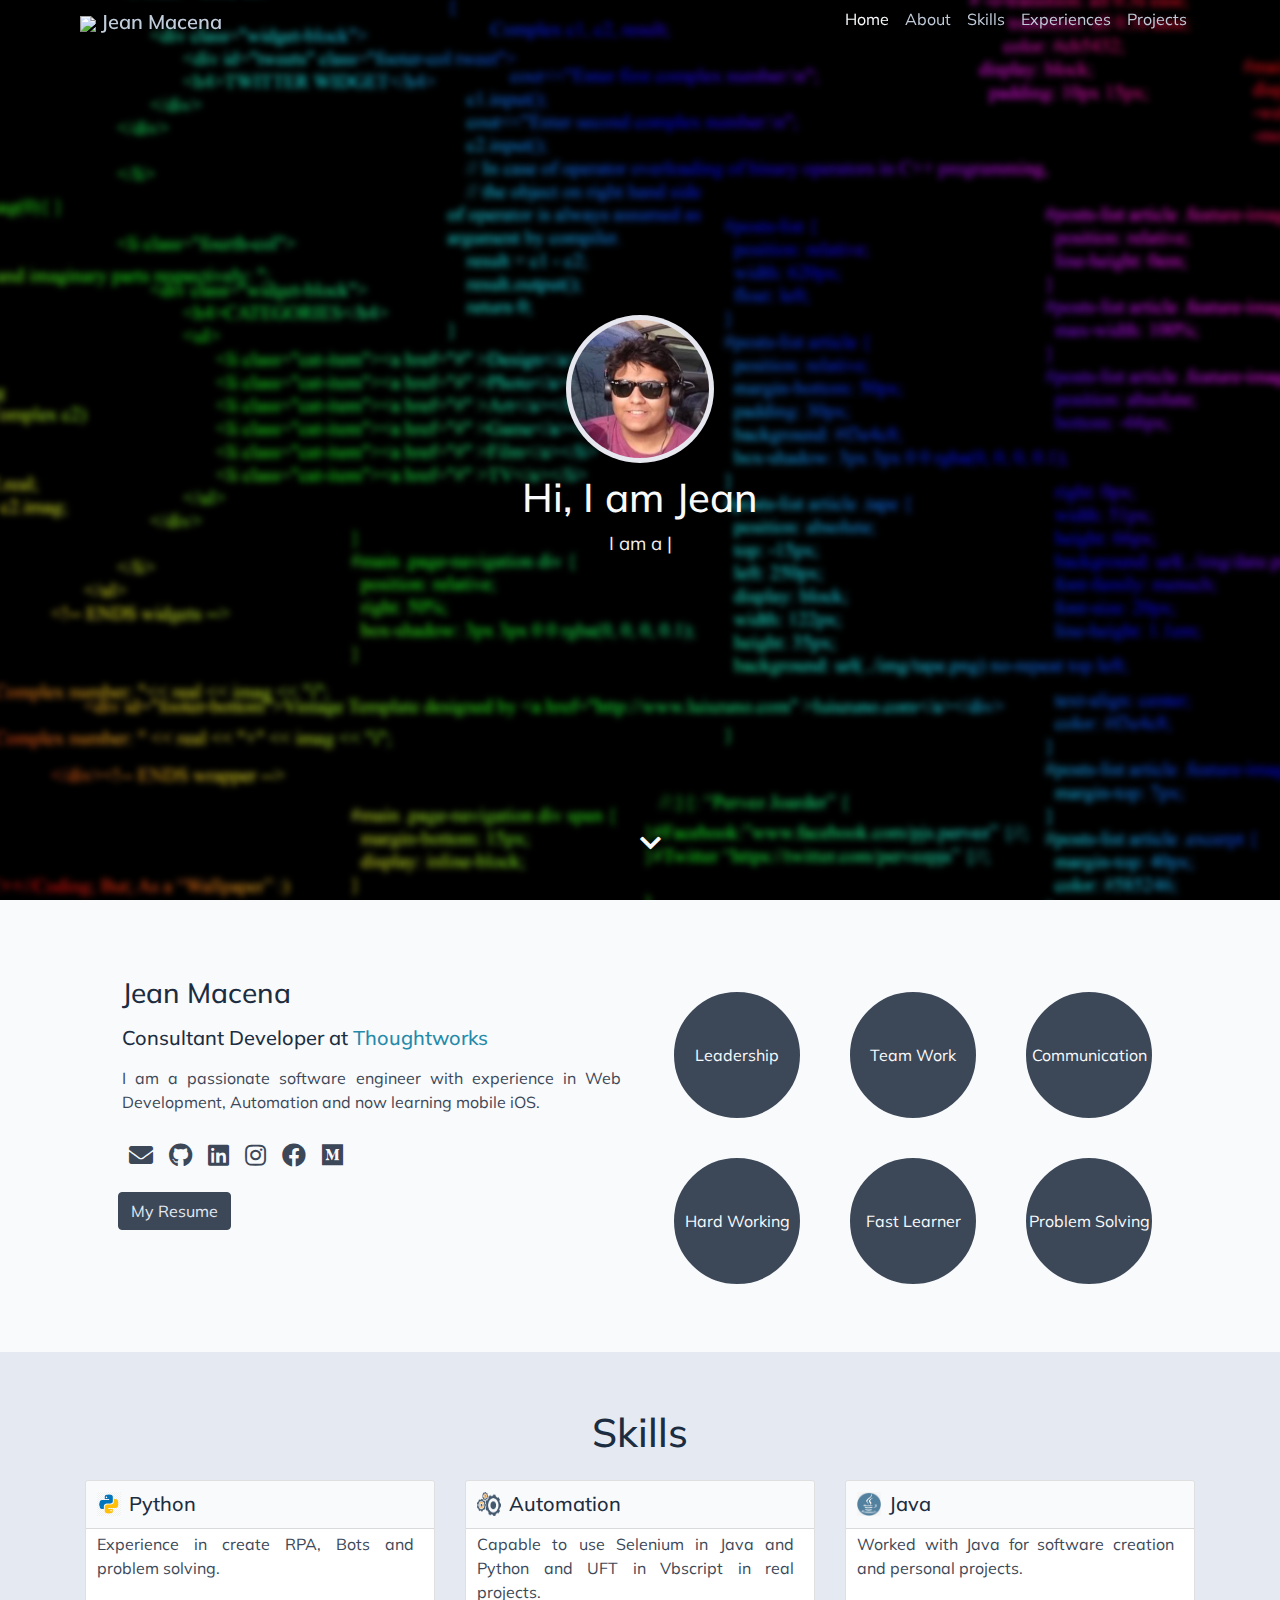
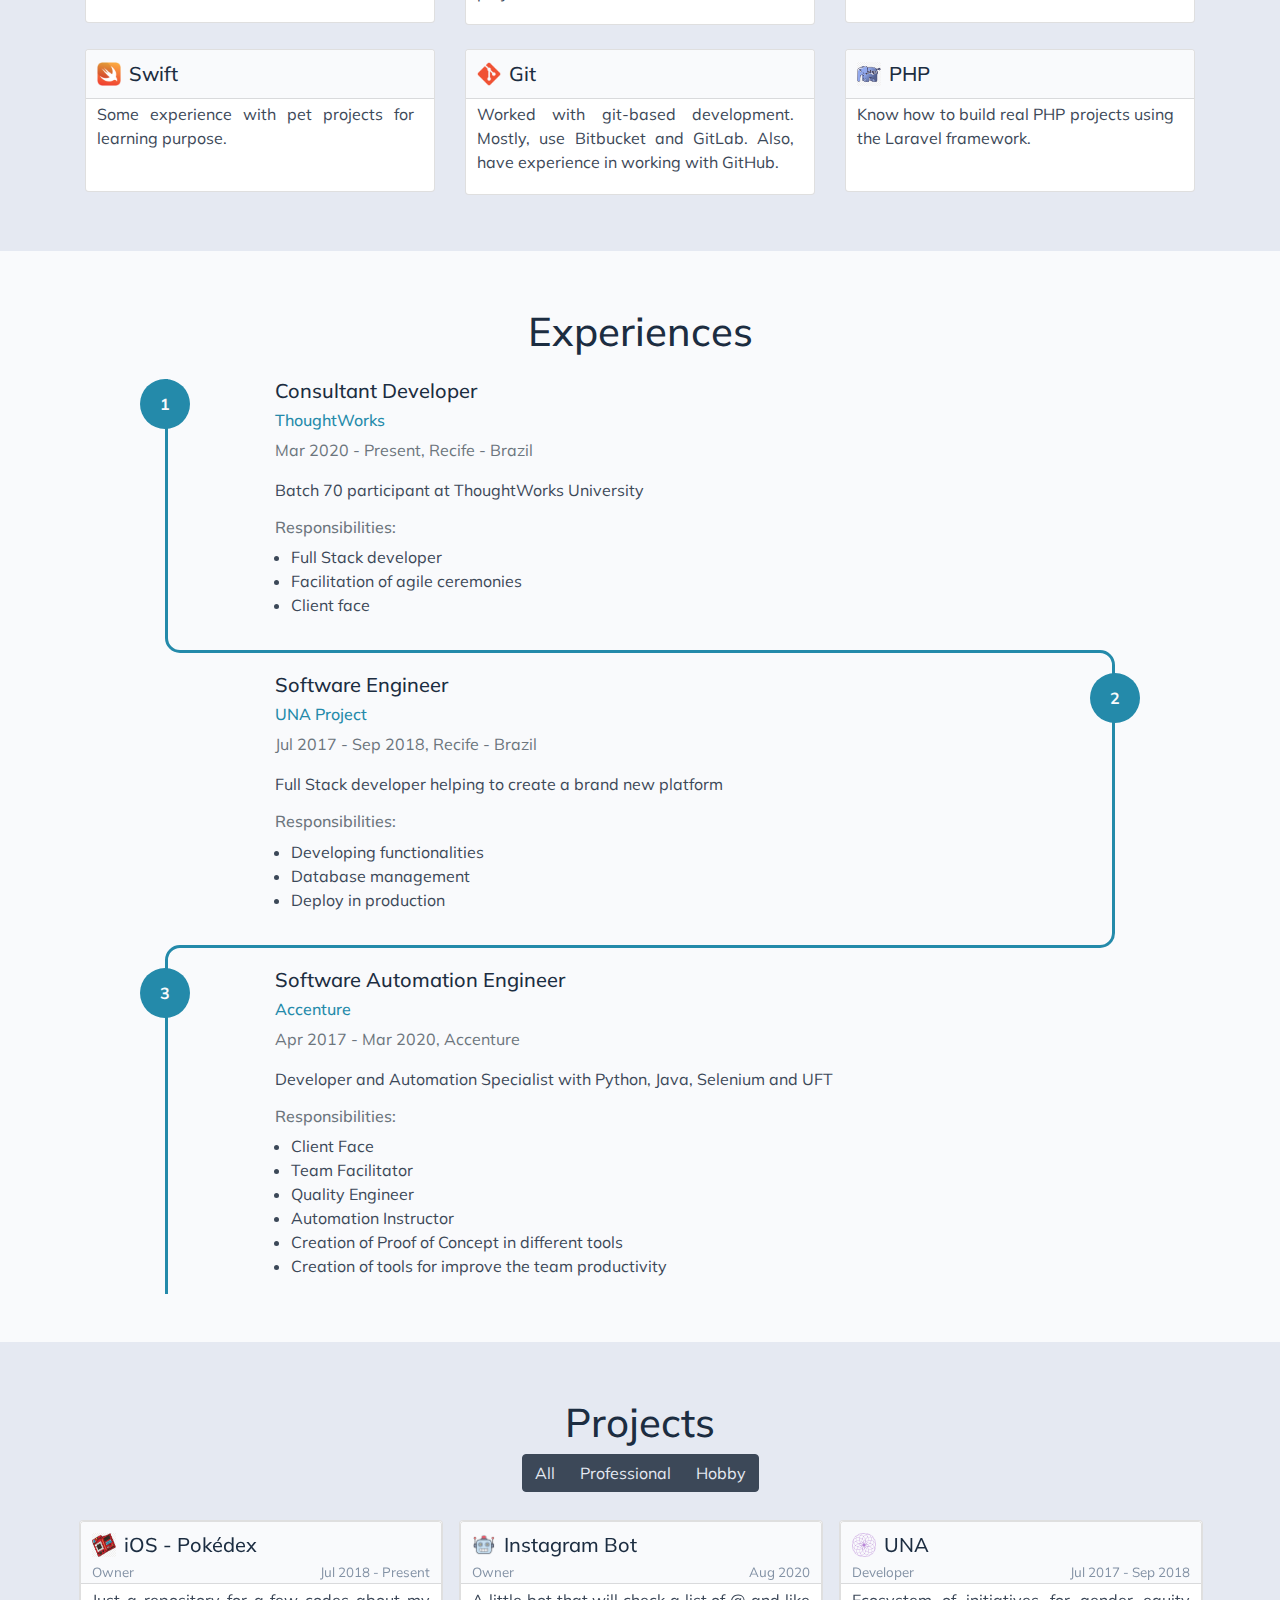
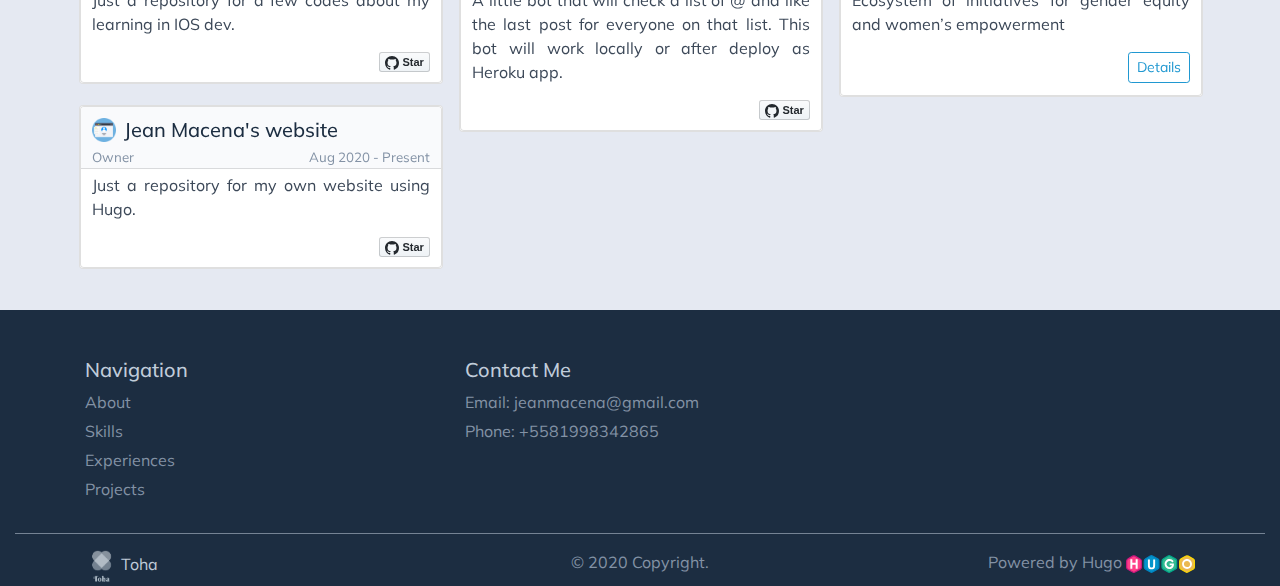
==== index.html @ c4b7393e "rebuilding site Tue Aug 18 08:28:12 -03 2020" ====
<!DOCTYPE html>
<html lang="en">
  <head>
	<meta name="generator" content="Hugo 0.74.3" />
    <title>Jean Macena</title>
    <meta name="description" content="Portfolio and personal blog of Jean Macena." />
    <meta charset="UTF-8" />
<meta name="viewport" content="width=device-width, initial-scale=1.0" />
<meta http-equiv="X-UA-Compatible" content="ie=edge" />


<link rel="stylesheet" href="/assets/css/bootstrap.min.css" />
<link rel="stylesheet" href="/assets/css/main.css" />
<link rel="stylesheet" href="/assets/css/style.css" />
<link rel="stylesheet" href="/assets/css/navigators/navbar.css" />


<link href="https://fonts.googleapis.com/css2?family=Muli:wght@300;400;500;600" rel="stylesheet">
<link rel="stylesheet" href="https://cdnjs.cloudflare.com/ajax/libs/font-awesome/5.11.2/css/all.min.css" />


<link rel="icon" type="image/png" href="/assets/images/favicon.png" />


<link rel="stylesheet" href="/assets/css/style.css" />

    <link rel="stylesheet" href="/assets/css/sections/home.css" />
    <link rel="stylesheet" href="/assets/css/sections/about.css" />
    <link rel="stylesheet" href="/assets/css/sections/skills.css" />
    <link rel="stylesheet" href="/assets/css/sections/experiences.css" />
    <link rel="stylesheet" href="/assets/css/sections/projects.css" />
    <link rel="stylesheet" href="/assets/css/sections/recent-posts.css" />
    <link rel="stylesheet" href="/assets/css/sections/achievements.css" />

    
    
  </head>
  <body data-spy="scroll" data-target="#top-navbar" data-offset="100">

    <nav class="navbar navbar-expand-xl top-navbar initial-navbar" id="top-navbar">
  <div class="container">
    
    
    
      
    
    
      
    
    <a class="navbar-brand" href="https://jeanmacena.github.io/">
      <img src="/assets/images/new-logo.png" id="logo">Jean Macena</a>
    <button
      class="navbar-toggler navbar-dark"
      id="navbar-toggler"
      type="button"
      data-toggle="collapse"
      data-target="#top-nav-items"
    >
      <span class="navbar-toggler-icon"></span>
    </button>

    <div class="collapse navbar-collapse" id="top-nav-items">
      <ul class="navbar-nav ml-auto">
        <li class="nav-item">
          <a class="nav-link" href="#home">Home</a>
        </li>
            
              <li class="nav-item">
                <a class="nav-link" href="#about">About</a>
              </li>
            
            
              <li class="nav-item">
                <a class="nav-link" href="#skills">Skills</a>
              </li>
            
            
              <li class="nav-item">
                <a class="nav-link" href="#experiences">Experiences</a>
              </li>
            
            
              <li class="nav-item">
                <a class="nav-link" href="#projects">Projects</a>
              </li>
            
            
            
        
        
        
        
        
      </ul>
    </div>
  </div>
  
  <img src="/assets/images/new-logo.png" class="d-none" id="main-logo">
  <img src="/assets/images/new-logo.png" class="d-none" id="inverted-logo">
</nav>
<div class="container-fluid home" id="home">
  <div
    class="background container-fluid"
    style="background-image: url('images/b.jpg');"
  ></div>
  <div class="container content text-center">
    <img src="images/avatar.jpg"
      class="rounded-circle mx-auto d-block img-fluid"
    />
    <h1 class="greeting">Hi, I am
      
        Jean
      
    </h1>
    <div class="typing-carousel">
      <span id="ityped" class="ityped"></span>
      <span class="ityped-cursor"></span>
    </div>
    <ul id="typing-carousel-data">
      
      <li>I am a Software Engineer</li>
      
      <li>I can learn any tech stack</li>
      
      <li>I am an Automation Specialist</li>
      
      <li>I love to work with a challenger project</li>
      
      <li>I have accent :)</li>
      
    </ul>
    
      
        <a href="#about"><i class="arrow bounce fa fa-chevron-down"></i></a>
      
    
  </div>
</div>

    
      
      
        
          <div class="container-fluid section-holder d-flex bg-white">
            <div class="container anchor p-lg-5 about-section" id="about">
  <div class="row pt-sm-2 pt-md-4 align-self-center">
    
    <div class="col-sm-6">
    <h3 class="p-1">Jean Macena</h3>
      
      <h5 class="p-1">
        Consultant Developer
        
          at <a href="https://www.thoughtworks.com/">Thoughtworks</a>
        
      </h5>
      
      <p class="p-1 text-justify">
        I am a passionate software engineer with experience in Web Development, Automation and now learning mobile iOS.
      </p>
      <div class="text-container ml-auto">
        <ul class="social-link d-flex">
          
          <li>
            
              <a href="mailto:jeanmacena@gmail.com" target="/"><i class="fas fa-envelope"></i></a>
            
          </li>
          
          <li>
            
              <a href="https://github.com/jeanmacena" target="/"><i class="fab fa-github"></i></a>
            
          </li>
          
          <li>
            
              <a href="https://www.linkedin.com/in/jeanmacena/" target="/"><i class="fab fa-linkedin"></i></a>
            
          </li>
          
          <li>
            
              <a href="https://www.instagram.com/macena.jean/" target="/"><i class="fab fa-instagram"></i></a>
            
          </li>
          
          <li>
            
              <a href="https://www.facebook.com/jeanmacena/" target="/"><i class="fab fa-facebook"></i></a>
            
          </li>
          
          <li>
            
              <a href="https://medium.com/@jeanmacena" target="/"><i class="fab fa-medium"></i></a>
            
          </li>
          
        </ul>
      </div>
      
      <a href="files/resume.pdf" target="#"
        ><button class="btn btn-dark">My Resume</button></a
      >
      
    </div>
    
    <div class="col-sm-6 pt-5 pl-md-4 pl-sm-3 pt-sm-0">
      <div class="row">
        
          <div class="col-6 col-lg-4 p-2">
  
  
  <div class="circular-progress blue">
    <span class="circular-progress-left">
      <span
        class="circular-progress-bar circular-progress-percentage-80"
        
      ></span>
    </span>
    <span class="circular-progress-right">
      <span
      class="circular-progress-bar"
      
      ></span>
    </span>
    <div class="circular-progress-value">Leadership</div>
  </div>
</div>

        
          <div class="col-6 col-lg-4 p-2">
  
  
  <div class="circular-progress yellow">
    <span class="circular-progress-left">
      <span
        class="circular-progress-bar circular-progress-percentage-100"
        
      ></span>
    </span>
    <span class="circular-progress-right">
      <span
      class="circular-progress-bar"
      
      ></span>
    </span>
    <div class="circular-progress-value">Team Work</div>
  </div>
</div>

        
          <div class="col-6 col-lg-4 p-2">
  
  
  <div class="circular-progress pink">
    <span class="circular-progress-left">
      <span
        class="circular-progress-bar circular-progress-percentage-85"
        
      ></span>
    </span>
    <span class="circular-progress-right">
      <span
      class="circular-progress-bar"
      
      ></span>
    </span>
    <div class="circular-progress-value">Communication</div>
  </div>
</div>

        
          <div class="col-6 col-lg-4 p-2">
  
  
  <div class="circular-progress green">
    <span class="circular-progress-left">
      <span
        class="circular-progress-bar circular-progress-percentage-100"
        
      ></span>
    </span>
    <span class="circular-progress-right">
      <span
      class="circular-progress-bar"
      
      ></span>
    </span>
    <div class="circular-progress-value">Hard Working</div>
  </div>
</div>

        
          <div class="col-6 col-lg-4 p-2">
  
  
  <div class="circular-progress sky">
    <span class="circular-progress-left">
      <span
        class="circular-progress-bar circular-progress-percentage-85"
        
      ></span>
    </span>
    <span class="circular-progress-right">
      <span
      class="circular-progress-bar"
      
      ></span>
    </span>
    <div class="circular-progress-value">Fast Learner</div>
  </div>
</div>

        
          <div class="col-6 col-lg-4 p-2">
  
  
  <div class="circular-progress orange">
    <span class="circular-progress-left">
      <span
        class="circular-progress-bar circular-progress-percentage-80"
        
      ></span>
    </span>
    <span class="circular-progress-right">
      <span
      class="circular-progress-bar"
      
      ></span>
    </span>
    <div class="circular-progress-value">Problem Solving</div>
  </div>
</div>

        
      </div>
    </div>
  </div>
</div>

          </div>
          
          
            
          
        
      
        
          <div class="container-fluid section-holder d-flex bg-dimmed">
            <div class="container-fluid anchor pb-5 skills-section" id="skills">
  
    <h1 class="text-center">Skills</h1>
  
  <div class="container d-flex-block">
    <div class="row" id="primary-skills">
      
        <div class="col-xs-12 col-sm-6 col-lg-4 pt-2">
  <a class="skill-card-link" href="#skills">
    <div class="card">
      <div class="card-head d-flex">
        
        <img class="card-img-xs" src="images/skills/python.png" alt="Python" />
        
        <h5 class="card-title">Python</h5>
      </div>
      <div class="card-body">
        <p class="card-text">Experience in create RPA, Bots and problem solving.</p>
      </div>
    </div>
  </a>
</div>

      
        <div class="col-xs-12 col-sm-6 col-lg-4 pt-2">
  <a class="skill-card-link" href="#skills">
    <div class="card">
      <div class="card-head d-flex">
        
        <img class="card-img-xs" src="images/skills/automation.png" alt="Automation" />
        
        <h5 class="card-title">Automation</h5>
      </div>
      <div class="card-body">
        <p class="card-text">Capable to use Selenium in Java and Python and UFT in Vbscript in real projects.</p>
      </div>
    </div>
  </a>
</div>

      
        <div class="col-xs-12 col-sm-6 col-lg-4 pt-2">
  <a class="skill-card-link" href="#skills">
    <div class="card">
      <div class="card-head d-flex">
        
        <img class="card-img-xs" src="images/skills/java.png" alt="Java" />
        
        <h5 class="card-title">Java</h5>
      </div>
      <div class="card-body">
        <p class="card-text">Worked with Java for software creation and personal projects.</p>
      </div>
    </div>
  </a>
</div>

      
        <div class="col-xs-12 col-sm-6 col-lg-4 pt-2">
  <a class="skill-card-link" href="#skills">
    <div class="card">
      <div class="card-head d-flex">
        
        <img class="card-img-xs" src="images/skills/swift.png" alt="Swift" />
        
        <h5 class="card-title">Swift</h5>
      </div>
      <div class="card-body">
        <p class="card-text">Some experience with pet projects for learning purpose.</p>
      </div>
    </div>
  </a>
</div>

      
        <div class="col-xs-12 col-sm-6 col-lg-4 pt-2">
  <a class="skill-card-link" href="#skills">
    <div class="card">
      <div class="card-head d-flex">
        
        <img class="card-img-xs" src="images/skills/git.png" alt="Git" />
        
        <h5 class="card-title">Git</h5>
      </div>
      <div class="card-body">
        <p class="card-text">Worked with git-based development. Mostly, use Bitbucket and GitLab. Also, have experience in working with GitHub.</p>
      </div>
    </div>
  </a>
</div>

      
        <div class="col-xs-12 col-sm-6 col-lg-4 pt-2">
  <a class="skill-card-link" href="#skills">
    <div class="card">
      <div class="card-head d-flex">
        
        <img class="card-img-xs" src="images/skills/php.png" alt="PHP" />
        
        <h5 class="card-title">PHP</h5>
      </div>
      <div class="card-body">
        <p class="card-text">Know how to build real PHP projects using the Laravel framework.</p>
      </div>
    </div>
  </a>
</div>

      
    </div>
  </div>
</div>

          </div>
          
          
            
          
        
      
        
          <div class="container-fluid section-holder d-flex bg-white">
            <div class="container-fluid anchor pb-5 experiences-section" id="experiences">
  
    <h1 class="text-center">Experiences</h1>
  

  <div class="container timeline text-justify">
   
   
     
       <div class="row align-items-center  d-flex">
         <div class="col-1 col-lg-2 text-center vertical-line d-inline-flex justify-content-center">
  <div class="circle font-weight-bold">1</div>
</div>

         
  <div class="col-10 col-lg-8">
    <div class="experience-entry-heading">
        
        
        <h5>Consultant Developer</h5>
        <h6><a href=https://thoughtworks.com/>ThoughtWorks</a></h6>
        
        <p class="text-muted">Mar 2020 - Present,
            Recife - Brazil
        </p>
    </div>
    
    <p>Batch 70 participant at ThoughtWorks University</p>
    
    <h6 class="text-muted">Responsibilities:</h6>
    <ul class="justify-content-around">
    
        <li>Full Stack developer</li>
    
        <li>Facilitation of agile ceremonies</li>
    
        <li>Client face</li>
    
    </ul>
</div>



       </div>
     
     
       <div class="row horizontal-line">
  <div class="col-1 col-lg-2 timeline-side-div">
    <div class="corner"></div>
  </div>
  <div class="col-10 col-lg-8">
    <hr />
  </div>
  <div class="col-1 col-lg-2 timeline-side-div">
    <div class="corner"></div>
  </div>
</div>

     
   
     
       <div class="row align-items-center justify-content-end d-flex">
         
  <div class="col-10 col-lg-8">
    <div class="experience-entry-heading">
        
        
        <h5>Software Engineer</h5>
        <h6><a href=https://www.u1na.org/>UNA Project</a></h6>
        
        <p class="text-muted">Jul 2017 - Sep 2018,
            Recife - Brazil
        </p>
    </div>
    
    <p>Full Stack developer helping to create a brand new platform</p>
    
    <h6 class="text-muted">Responsibilities:</h6>
    <ul class="justify-content-around">
    
        <li>Developing functionalities</li>
    
        <li>Database management</li>
    
        <li>Deploy in production</li>
    
    </ul>
</div>



         <div class="col-1 col-lg-2 text-center vertical-line d-inline-flex justify-content-center">
  <div class="circle font-weight-bold">2</div>
</div>

       </div>
     
     
       <div class="row horizontal-line">
  <div class="col-1 col-lg-2 timeline-side-div">
    <div class="corner"></div>
  </div>
  <div class="col-10 col-lg-8">
    <hr />
  </div>
  <div class="col-1 col-lg-2 timeline-side-div">
    <div class="corner"></div>
  </div>
</div>

     
   
     
       <div class="row align-items-center  d-flex">
         <div class="col-1 col-lg-2 text-center vertical-line d-inline-flex justify-content-center">
  <div class="circle font-weight-bold">3</div>
</div>

         
  <div class="col-10 col-lg-8">
    <div class="experience-entry-heading">
        
        
        <h5>Software Automation Engineer</h5>
        <h6><a href=https://www.accenture.com>Accenture</a></h6>
        
        <p class="text-muted">Apr 2017 - Mar 2020,
            Accenture
        </p>
    </div>
    
    <p>Developer and Automation Specialist with Python, Java, Selenium and UFT</p>
    
    <h6 class="text-muted">Responsibilities:</h6>
    <ul class="justify-content-around">
    
        <li>Client Face</li>
    
        <li>Team Facilitator</li>
    
        <li>Quality Engineer</li>
    
        <li>Automation Instructor</li>
    
        <li>Creation of Proof of Concept in different tools</li>
    
        <li>Creation of tools for improve the team productivity</li>
    
    </ul>
</div>



       </div>
     
     
   
  </div>
</div>

          </div>
          
          
            
          
        
      
        
          <div class="container-fluid section-holder d-flex bg-dimmed">
            <div class="container-fluid anchor pb-5 projects-section" id="projects">
  
    <h1 class="text-center">Projects</h1>
  
  <div class="container ml-auto text-center">
    <div class="btn-group flex-wrap" role="group" id="project-filter-buttons">
      
      <button type="button" class="btn btn-dark" data-filter="all">
        All
      </button>
      
      <button type="button" class="btn btn-dark" data-filter="professional">
        Professional
      </button>
      
      <button type="button" class="btn btn-dark" data-filter="hobby">
        Hobby
      </button>
      
    </div>
  </div>
  <div class="container filtr-projects">
    <div class="row" id="project-card-holder">
      
        <div
  class="col-sm-12 col-md-6 col-lg-4 p-2 filtr-item"
  data-category='all, hobby,ios,mobile'
>
  <div class="card mt-1">
    <div class="card">
      <a class="card-header" href="https://github.com/jeanmacena/studiesois">
        <div>
          <div class="d-flex">
            
            <img class="card-img-xs" src="images/projects/pokedex.png" alt="iOS - Pokédex" />
            
            <h5 class="card-title mb-0">iOS - Pokédex</h5>
          </div>
          <div class="sub-title">
            <span>Owner</span>
            <span>Jul 2018 - Present</span>
          </div>
        </div>
      </a>
      <div class="card-body text-justify pt-1 pb-1">
        <p>Just a repository for a few codes about my learning in IOS dev.</p>
        <span class="float-right">
          
          <a
            class="github-button-inactive"
            href="https://github.com/jeanmacena/studiesois"
            data-icon="octicon-standard"
            data-show-count="true"
            aria-label="Star iOS - Pokédex"
            >Star</a
          >
          
        </span>
      </div>
    </div>
  </div>
</div>

      
        <div
  class="col-sm-12 col-md-6 col-lg-4 p-2 filtr-item"
  data-category='all, hobby,python,bot'
>
  <div class="card mt-1">
    <div class="card">
      <a class="card-header" href="https://github.com/jeanmacena/instagram-bot">
        <div>
          <div class="d-flex">
            
            <img class="card-img-xs" src="images/projects/bot.png" alt="Instagram Bot" />
            
            <h5 class="card-title mb-0">Instagram Bot</h5>
          </div>
          <div class="sub-title">
            <span>Owner</span>
            <span>Aug 2020</span>
          </div>
        </div>
      </a>
      <div class="card-body text-justify pt-1 pb-1">
        <p>A little bot that will check a list of @ and like the last post for everyone on that list. This bot will work locally or after deploy as Heroku app.</p>
        <span class="float-right">
          
          <a
            class="github-button-inactive"
            href="https://github.com/jeanmacena/instagram-bot"
            data-icon="octicon-standard"
            data-show-count="true"
            aria-label="Star Instagram Bot"
            >Star</a
          >
          
        </span>
      </div>
    </div>
  </div>
</div>

      
        <div
  class="col-sm-12 col-md-6 col-lg-4 p-2 filtr-item"
  data-category='all, professional,php,web'
>
  <div class="card mt-1">
    <div class="card">
      <a class="card-header" href="https://www.u1na.org/">
        <div>
          <div class="d-flex">
            
            <img class="card-img-xs" src="images/projects/una.png" alt="UNA" />
            
            <h5 class="card-title mb-0">UNA</h5>
          </div>
          <div class="sub-title">
            <span>Developer</span>
            <span>Jul 2017 - Sep 2018</span>
          </div>
        </div>
      </a>
      <div class="card-body text-justify pt-1 pb-1">
        <p>Ecosystem of initiatives for gender equity and women&rsquo;s empowerment</p>
        <span class="float-right">
          
          <a
            class="btn btn-outline-info btn-sm mb-2"
            href="https://www.u1na.org/"
            target="#"
            >Details</a
          >
          
        </span>
      </div>
    </div>
  </div>
</div>

      
        <div
  class="col-sm-12 col-md-6 col-lg-4 p-2 filtr-item"
  data-category='all, hobby,hugo,website'
>
  <div class="card mt-1">
    <div class="card">
      <a class="card-header" href="https://github.com/jeanmacena/personalsite">
        <div>
          <div class="d-flex">
            
            <img class="card-img-xs" src="images/projects/profile.png" alt="Jean Macena&#39;s website" />
            
            <h5 class="card-title mb-0">Jean Macena&#39;s website</h5>
          </div>
          <div class="sub-title">
            <span>Owner</span>
            <span>Aug 2020 - Present</span>
          </div>
        </div>
      </a>
      <div class="card-body text-justify pt-1 pb-1">
        <p>Just a repository for my own website using Hugo.</p>
        <span class="float-right">
          
          <a
            class="github-button-inactive"
            href="https://github.com/jeanmacena/personalsite"
            data-icon="octicon-standard"
            data-show-count="true"
            aria-label="Star Jean Macena&#39;s website"
            >Star</a
          >
          
        </span>
      </div>
    </div>
  </div>
</div>

      
    </div>
  </div>
</div>

          </div>
          
          
            
          
        
      
        
      
        
      
    

    <footer class="container-fluid text-center align-content-center footer pb-2">
  <div class="container pt-5">
    <div class="row text-left">
      <div class="col-md-4 col-sm-12">
        <h5>Navigation</h5>
        
        <ul>
            
            <li class="nav-item">
              <a class="smooth-scroll" href="/#about">About</a>
            </li>
            
            
            <li class="nav-item">
              <a class="smooth-scroll" href="/#skills">Skills</a>
            </li>
            
            
            <li class="nav-item">
              <a class="smooth-scroll" href="/#experiences">Experiences</a>
            </li>
            
            
            <li class="nav-item">
              <a class="smooth-scroll" href="/#projects">Projects</a>
            </li>
            
            
            
        </ul>
        

      </div>
      <div class="col-md-4 col-sm-12">
        <h5>Contact Me</h5>
        <ul>
          
          <li><span>Email: </span> <span>jeanmacena@gmail.com</span></li>
          
          <li><span>Phone: </span> <span>&#43;5581998342865</span></li>
          
        </ul>
      </div>
      
    </div>
  </div>
  <hr />
  <div class="container">
    <div class="row text-left">
      <div class="col-md-4">
        <a id="theme" href="https://github.com/hossainemruz/toha" target="#">
          <img src="/assets/images/inverted-logo.png">
          Toha
        </a>
      </div>
      <div class="col-md-4 text-center">© 2020 Copyright.</div>
      <div class="col-md-4 text-right">
        <a id="hugo" href="https://gohugo.io/">Powered by Hugo
        <img
          src="/assets/images/hugo-logo-wide.svg"
          alt="Hugo Logo"
          height="18"
        />
        </a>
      </div>
    </div>
  </div>
</footer>

    <script src="/assets/js/jquery-3.4.1.min.js"></script>
<script src="/assets/js/bootstrap.min.js"></script>

<script src="/assets/js/navbar.js"></script>
<script src="/assets/js/main.js"></script>


    
    <script src="/assets/js/itype.min.js"></script>
    <script src="/assets/js/github-button.js"></script>
    <script src="/assets/js/home.js"></script>
    <script src="/assets/js/jquery.filterizr.min.js"></script>
  </body>
</html>
---- assets/css/main.css ----
/* ========= Colors ============
Heading:     #1C2D41
Paragraph:   #3C4858
Iconography: #8392A5
Secondary:   #C0CCDA
Dirty Snow:  #E5E9F2
Snow:        #F9FAFC

Magenta: #7551E9
Orange:  #FF7D51
Pink:    #ED63D2
Green:   #2DCA73
Yellow:  #FFC212
*/

body {
  background-color: #f9fafc;
  font-family: "Muli";
}

h1,
h2,
h3,
h4,
h5 {
  color: #1c2d41;
}

strong {
  color: #1c2d41 !important;
}

p {
  color: #3c4858;
}

a {
  color: #248aaa;
}

a:hover {
  color: #207089;
}

.nav-button {
  background-color: transparent;
  border: 1px solid transparent;
  border-radius: 0.25rem;
  color: #8392a5;
}

.btn-dark {
  background-color: #3c4858;
  border-color: #3c4858;
  color: #e5e9f2;
  transition: all 0.3s ease-out;
  -webkit-transition: all 0.3s ease-out;
}

.btn-dark:hover,
.btn-dark:focus {
  background-color: #248aaa;
  border-color: #248aaa;
  transition: all 0.3s ease-out;
  -webkit-transition: all 0.3s ease-out;
}

.btn-outline-info {
  color: #2098d1 !important;
  border-color: #2098d1 !important;
}

.btn-outline-info:hover {
  background-color: #2098d1 !important;
  color: #e5e9f2 !important;
}

.btn-info {
  background-color: #248aaa !important;
  color: #e5e9f2 !important;
}

.btn-info:hover {
  background-color: #2098d1 !important;
  color: #e5e9f2 !important;
}

.bg-white {
  background-color: #f9fafc !important;
}

.bg-dimmed {
  background-color: #e5e9f2;
}

.anchor {
  padding-top: 3.5rem;
}

img.center {
  display: block;
  margin-left: auto;
  margin-right: auto;
}

img.left {
  display: block;
  margin-right: auto;
}

img.right {
  display: block;
  margin-left: auto;
}

.card {
  box-shadow: none;
  transition: all 0.3s ease-out;
  -webkit-transition: all 0.3s ease-out;
  overflow: hidden;
}

.card-img-sm {
  width: 32px;
  height: 32px;
}

.card-img-xs {
  width: 24px;
  height: 24px;
}

.card:hover,
.card:focus {
  box-shadow: 0px 8px 56px rgba(15, 80, 100, 0.16);
  border: 1px solid #fff;
  transition: all 0.3s ease-out;
  -webkit-transition: all 0.3s ease-out;
}

.card .card-head {
  height: 172px;
  object-fit: cover;
  overflow: hidden;
}

.card-img-top {
  transition: all 0.3s ease-out !important;
  -webkit-transition: all 0.3s ease-out !important;
}

.card:hover .card-head .card-img-top,
.card:focus .card-head .card-img-top {
  transition: all 0.3s ease-out;
  -webkit-transition: all 0.3s ease-out;
  transform: scale(1.2);
  -webkit-transform: scale(1.2);
}

.card-body {
  text-align: justify;
}

.sub-title {
  color: #c0ccda;
  font-size: 10pt;
}

/* --- FOOTER START --- */

.footer {
  color: #8392a5 !important;
  background-color: #1c2d41;
  position: relative;
  z-index: 9999;
}

.footer h5 {
  color: #c0ccda;
}
.footer a {
  color: #8392a5;
  transition: all 0.3s ease-out;
  -webkit-transition: all 0.3s ease-out;
}

.footer a:hover {
  margin-left: 5px;
  transition: all 0.3s ease-out;
  -webkit-transition: all 0.3s ease-out;
}

.footer ul {
  list-style: none;
  padding-left: 0;
}

.footer li {
  margin-top: 5px;
}

.footer hr {
  background-color: #8392a5;
}

.footer p:first-child {
  color: #c0ccda;
}

.footer input {
  background-color: #c0ccda;
}

.footer input:focus {
  background-color: #e5e9f2;
}

.footer #theme {
  color: #c0ccda;
}

.footer #theme img {
  width: 32px;
}

.footer #hugo:hover {
  margin-right: 5px;
  transition: all 0.3s ease-out;
  -webkit-transition: all 0.3s ease-out;
}

/* --- FOOTER END ---- */

/* ============= Device specific fixes ======= */

/* Large screens such as TV */
@media only screen and (min-width: 1824px) {
}

/* Extra large devices (large desktops, 1200px and up) */

@media (max-width: 1400px) {
}

@media (max-width: 1200px) {
}

/* IPad Pro */
@media (max-width: 1024px) {
}

/*  Large devices (desktops, 992px and up) */

@media (max-width: 992px) {
}

/* Medium devices (tablets, 768px and up) */

@media only screen and (max-width: 768px) {
}

/* Small devices (landscape phones, 576px and up) */

@media only screen and (max-width: 576px) {
  .skills-section .container,
  .projects-section .container {
    padding-left: 0.3rem;
    padding-right: 0.3rem;
  }

  .section-holder {
    padding-left: 5px;
    padding-right: 5px;
  }

  .skills-section,
  .projects-section,
  .recent-posts-section,
  .achievements-section {
    padding-left: 0;
    padding-right: 0;
  }
}

/* iPhoneX, iPhone 6,7,8 */
@media only screen and (max-width: 375px) {
}

/* Galaxy S5, Moto G4 */
@media only screen and (max-width: 360px) {
}

/* iPhone 5 or before */
@media only screen and (max-width: 320px) {
}
---- assets/css/style.css ----
/* This is empty CSS file intended to be overwritten by user's custom CSS file */

/* ============= Device specific fixes ======= */

/* Large screens such as TV */
@media only screen and (min-width: 1824px) {
}

/* Extra large devices (large desktops, 1200px and up) */

@media (max-width: 1400px) {
}

@media (max-width: 1200px) {
}

/* IPad Pro */
@media (max-width: 1024px) {
}

/*  Large devices (desktops, 992px and up) */

@media (max-width: 992px) {
}

/* Medium devices (tablets, 768px and up) */

@media only screen and (max-width: 768px) {
}

/* Small devices (landscape phones, 576px and up) */

@media only screen and (max-width: 576px) {
}

/* iPhoneX, iPhone 6,7,8 */
@media only screen and (max-width: 375px) {
}

/* Galaxy S5, Moto G4 */
@media only screen and (max-width: 360px) {
}

/* iPhone 5 or before */
@media only screen and (max-width: 320px) {
}
---- assets/css/navigators/navbar.css ----
.top-navbar {
  position: fixed;
  left: 0;
  top: 0;
  width: 100%;
  z-index: 99999;
  transition: all 0.4s ease-out;
  -webkit-transition: all 0.4s ease-out;
  margin: 0;
  padding-top: 0.1rem;
  text-align: center;
}

/* --- initial state start ------ */

.initial-navbar {
  background-color: transparent;
}

.initial-navbar .navbar-brand {
  color: #c0ccda;
  font-weight: 600;
}

.initial-navbar li a {
  color: #c0ccda;
}

.initial-navbar .navbar-nav .active,
.initial-navbar li a:hover {
  color: #f9fafc;
  transition: all 0.3s ease-out;
  -webkit-transition: all 0.3s ease-out;
}

.navbar-collapse {
  margin-top: -5px;
}

.navbar-collapse.show,
.navbar-collapse.collapsing {
  background-color: #f9fafc;
  padding-left: 1rem;
}

/* --- initial state end ------ */

/* --- state after scroll start --- */

.final-navbar {
  background-color: #f9fafc;
  color: #1c2d41;
  transition: all 0.3s ease-out;
  -webkit-transition: all 0.3s ease-out;
}

.final-navbar .navbar-brand {
  color: #1c2d41;
  font-weight: 600;
}

.final-navbar li a {
  color: #1c2d41;
  font-weight: 500;
  transition: all 0.3s ease-out;
  -webkit-transition: all 0.3s ease-out;
  border-bottom: 2px solid#F9FAFC;
}

.final-navbar .navbar-nav .active,
.final-navbar li a:hover {
  color: #2098d1;
  transition: all 0.3s ease-out;
  -webkit-transition: all 0.3s ease-out;
  border-bottom: 2px solid #2098d1;
  background: rgb(2, 0, 36);
  background: linear-gradient(
    90deg,
    rgba(2, 0, 36, 1) 0%,
    rgba(34, 136, 168, 0.1) 0%
  );
}

.navbar-collapse.show li a,
.navbar-collapse.collapsing li a {
  color: #1c2d41;
  font-weight: 500;
  transition: all 0.3s ease-out;
  -webkit-transition: all 0.3s ease-out;
}

.navbar-collapse.show .navbar-nav .active,
.navbar-collapse.show .navbar-nav a:hover {
  color: #2098d1;
}

#top-navbar-divider {
  margin-top: 10px;
}

/* --- state after scroll end --- */

#top-navbar-divider {
  background: rgba(192, 204, 218, 0.8);
  height: 20px;
  width: 2px;
}

.final-navbar #top-navbar-divider {
  background: rgba(0, 0, 0, 0.6);
}

#top-navbar-divider {
  height: 20px;
  width: 2px;
}

.navbar-brand img {
  width: 42px;
  padding: 5px;
  margin-left: -10px;
}

/* ============= Device specific fixes ======= */

/* Large screens such as TV */
@media only screen and (min-width: 1824px) {
}

/* Extra large devices (large desktops, 1200px and up) */

@media (max-width: 1400px) {
}

@media (max-width: 1200px) {
}

/* IPad Pro */
@media (max-width: 1024px) {
  .top-navbar .container {
    max-width: 100%;
  }

  .initial-navbar .navbar-nav .active,
  .initial-navbar li a:hover {
    color: #2098d1;
    transition: all 0.3s ease-out;
    -webkit-transition: all 0.3s ease-out;
  }

  .final-navbar .navbar-nav .active,
  .final-navbar li a:hover {
    color: #2098d1;
    transition: none;
    -webkit-transition: none;
    border-bottom: none;
    background: transparent;
  }

  .final-navbar li a {
    border-bottom: none;
  }

  .final-navbar .navbar-collapse.show {
    box-shadow: 5px 10px 10px rgba(192, 204, 218, 0.3);
    transition: all 0.3s ease-out;
    -webkit-transition: all 0.3s ease-out;
  }

  .dropdown-divider {
    border-top: 1px solid #c0ccda;
  }
  #top-navbar-divider {
    background: rgba(0, 0, 0, 0.6);
    height: auto;
    width: auto;
    margin-right: 15px;
  }
}

/*  Large devices (desktops, 992px and up) */

@media (max-width: 992px) {
  .initial-navbar .navbar-nav .active,
  .initial-navbar li a:hover {
    color: #2098d1;
    transition: all 0.3s ease-out;
    -webkit-transition: all 0.3s ease-out;
  }

  .final-navbar .navbar-nav .active,
  .final-navbar li a:hover {
    color: #2098d1;
    transition: none;
    -webkit-transition: none;
    border-bottom: none;
    background: transparent;
  }

  .final-navbar li a {
    border-bottom: none;
  }

  .final-navbar .navbar-collapse.show {
    box-shadow: 5px 10px 10px rgba(192, 204, 218, 0.3);
    transition: all 0.3s ease-out;
    -webkit-transition: all 0.3s ease-out;
  }

  .dropdown-divider {
    border-top: 1px solid #c0ccda;
  }
  #top-navbar-divider {
    background: rgba(0, 0, 0, 0.6);
    height: auto;
    width: auto;
    margin-right: 15px;
  }
}

/* Medium devices (tablets, 768px and up) */

@media only screen and (max-width: 768px) {
  .initial-navbar .navbar-nav .active,
  .initial-navbar li a:hover {
    color: #2098d1;
    transition: all 0.3s ease-out;
    -webkit-transition: all 0.3s ease-out;
  }

  .final-navbar .navbar-nav .active,
  .final-navbar li a:hover {
    color: #2098d1;
    transition: none;
    -webkit-transition: none;
    border-bottom: none;
    background: transparent;
  }

  .final-navbar li a {
    border-bottom: none;
  }

  .final-navbar .navbar-collapse.show {
    box-shadow: 5px 10px 10px rgba(192, 204, 218, 0.3);
    transition: all 0.3s ease-out;
    -webkit-transition: all 0.3s ease-out;
  }

  .dropdown-divider {
    border-top: 1px solid #c0ccda;
  }
  #top-navbar-divider {
    background: rgba(0, 0, 0, 0.6);
    height: auto;
    width: auto;
    margin-right: 15px;
  }
}

/* Small devices (landscape phones, 576px and up) */

@media only screen and (max-width: 576px) {
}

/* iPhoneX, iPhone 6,7,8 */
@media only screen and (max-width: 375px) {
}

/* Galaxy S5, Moto G4 */
@media only screen and (max-width: 360px) {
}

/* iPhone 5 or before */
@media only screen and (max-width: 320px) {
}
---- assets/css/style.css ----
/* This is empty CSS file intended to be overwritten by user's custom CSS file */

/* ============= Device specific fixes ======= */

/* Large screens such as TV */
@media only screen and (min-width: 1824px) {
}

/* Extra large devices (large desktops, 1200px and up) */

@media (max-width: 1400px) {
}

@media (max-width: 1200px) {
}

/* IPad Pro */
@media (max-width: 1024px) {
}

/*  Large devices (desktops, 992px and up) */

@media (max-width: 992px) {
}

/* Medium devices (tablets, 768px and up) */

@media only screen and (max-width: 768px) {
}

/* Small devices (landscape phones, 576px and up) */

@media only screen and (max-width: 576px) {
}

/* iPhoneX, iPhone 6,7,8 */
@media only screen and (max-width: 375px) {
}

/* Galaxy S5, Moto G4 */
@media only screen and (max-width: 360px) {
}

/* iPhone 5 or before */
@media only screen and (max-width: 320px) {
}
---- assets/css/sections/home.css ----
.home {
  height: 100vh;
  padding: 0;
  margin: 0;
  color: #f9fafc;
  overflow: hidden;
}

.background {
  height: 100%;
  width: 100%;
  padding: 0;
  margin: 0;
  background-attachment: fixed;
  background-position: center;
  transform: scale(1.1);
  -webkit-transform: scale(1.1);
  filter: blur(3px);
  -webkit-filter: blur(3px);
  background-size: cover;
}

.content {
  position: relative;
  top: -65%;
  height: 60%;
}

.home img {
  width: 148px;
  height: 148px;
  background-color: #e7e7ef;
  padding: 5px;
  margin-bottom: 10px;
}

.home .greeting {
  color: #f9fafc;
}

.home .typing-carousel {
  font-size: 14pt;
  color: #f0f0f0;
}

#typing-carousel-data {
  display: none;
}

.arrow {
  position: absolute;
  color: #f9fafc;
  font-size: 1.5rem;
  bottom: 0;
}

.bounce {
  animation: bounce 2s infinite;
}

@keyframes bounce {
  0%,
  20%,
  50%,
  80%,
  100% {
    transform: translateY(0);
  }
  40% {
    transform: translateY(-30px);
  }
  60% {
    transform: translateY(-15px);
  }
}

/* ============= Device specific fixes ======= */

/* Large screens such as TV */
@media only screen and (min-width: 1824px) {
}

/* Extra large devices (large desktops, 1200px and up) */

@media (max-width: 1400px) {
}

@media (max-width: 1200px) {
}

/* IPad Pro */
@media (max-width: 1024px) {
}

/*  Large devices (desktops, 992px and up) */

@media (max-width: 992px) {
}

/* Medium devices (tablets, 768px and up) */

@media only screen and (max-width: 768px) {
}

/* Small devices (landscape phones, 576px and up) */

@media only screen and (max-width: 576px) {
  .content {
    position: relative;
    top: -75%;
    height: 65%;
  }

  .home img {
    width: 140px;
    max-width: 50%;
    height: auto;
  }

  .home .greeting {
    font-size: 24pt;
  }
}

/* iPhoneX, iPhone 6,7,8 */
@media only screen and (max-width: 375px) {
}

/* Galaxy S5, Moto G4 */
@media only screen and (max-width: 360px) {
}

/* iPhone 5 or before */
@media only screen and (max-width: 320px) {
}
---- assets/css/sections/about.css ----
.social-link {
  list-style: none;
  padding: 0.2rem;
}

.social-link a {
  font-size: 1.5rem;
  color: #3c4858;
  padding: 0.5rem;
}

.social-link a:hover {
  color: #248aaa;
  transition: all 0.3s ease-in;
}

.circular-progress {
  width: 150px;
  height: 150px;
  line-height: 150px;
  background: none;
  margin: 0 auto;
  box-shadow: none;
  position: relative;
}

.circular-progress:after {
  content: "";
  width: 100%;
  height: 100%;
  border-radius: 50%;
  border: 12px solid #f9fafc;
  position: absolute;
  top: 0;
  left: 0;
}

.circular-progress > span {
  width: 50%;
  height: 100%;
  overflow: hidden;
  position: absolute;
  top: 0;
  z-index: 1;
}

.circular-progress .circular-progress-left {
  left: 0;
}

.circular-progress .circular-progress-bar {
  width: 100%;
  height: 100%;
  background: none;
  border-width: 12px;
  border-style: solid;
  position: absolute;
  top: 0;
}

.circular-progress .circular-progress-left .circular-progress-bar {
  left: 100%;
  border-top-right-radius: 80px;
  border-bottom-right-radius: 80px;
  border-left: 0;
  -webkit-transform-origin: center left;
  transform-origin: center left;
}

.circular-progress .circular-progress-right {
  right: 0;
}

.circular-progress .circular-progress-right .circular-progress-bar {
  left: -100%;
  border-top-left-radius: 80px;
  border-bottom-left-radius: 80px;
  border-right: 0;
  -webkit-transform-origin: center right;
  transform-origin: center right;
  animation: circular-loading-1 1.8s linear forwards;
}

.circular-progress .circular-progress-value {
  width: 90%;
  height: 90%;
  border-radius: 50%;
  background: #3c4858;
  font-size: 1rem;
  color: #f9fafc;
  line-height: 135px;
  text-align: center;
  position: absolute;
  top: 5%;
  left: 5%;
}

.circular-progress.blue .circular-progress-bar {
  border-color: #048dff;
}

.circular-progress.yellow .circular-progress-bar {
  border-color: #eebb4d;
}

.circular-progress.pink .circular-progress-bar {
  border-color: #ed63d2;
}

.circular-progress.green .circular-progress-bar {
  border-color: #2dca73;
}

.circular-progress.sky .circular-progress-bar {
  border-color: #00c9e3;
}

.circular-progress.orange .circular-progress-bar {
  border-color: #ff7c7c;
}

.circular-progress-percentage-50 {
  animation: circular-loading-50 0s linear forwards 1.8s;
}

.circular-progress-percentage-55 {
  animation: circular-loading-55 0.18s linear forwards 1.8s;
}

.circular-progress-percentage-60 {
  animation: circular-loading-60 0.36s linear forwards 1.8s;
}

.circular-progress-percentage-65 {
  animation: circular-loading-65 0.54s linear forwards 1.8s;
}

.circular-progress-percentage-70 {
  animation: circular-loading-70 0.72s linear forwards 1.8s;
}

.circular-progress-percentage-75 {
  animation: circular-loading-75 0.9s linear forwards 1.8s;
}

.circular-progress-percentage-80 {
  animation: circular-loading-80 1.08s linear forwards 1.8s;
}

.circular-progress-percentage-85 {
  animation: circular-loading-85 1.26s linear forwards 1.8s;
}

.circular-progress-percentage-90 {
  animation: circular-loading-90 1.44s linear forwards 1.8s;
}

.circular-progress-percentage-95 {
  animation: circular-loading-95 1.62s linear forwards 1.8s;
}

.circular-progress-percentage-100 {
  animation: circular-loading-100 1.8s linear forwards 1.8s;
}

@keyframes circular-loading-50 {
  0% {
    -webkit-transform: rotate(0deg);
    transform: rotate(0deg);
  }
  100% {
    -webkit-transform: rotate(0deg);
    transform: rotate(0deg);
  }
}

@keyframes circular-loading-55 {
  0% {
    -webkit-transform: rotate(0deg);
    transform: rotate(0deg);
  }
  100% {
    -webkit-transform: rotate(18deg);
    transform: rotate(18deg);
  }
}

@keyframes circular-loading-60 {
  0% {
    -webkit-transform: rotate(0deg);
    transform: rotate(0deg);
  }
  100% {
    -webkit-transform: rotate(36deg);
    transform: rotate(36deg);
  }
}

@keyframes circular-loading-65 {
  0% {
    -webkit-transform: rotate(0deg);
    transform: rotate(0deg);
  }
  100% {
    -webkit-transform: rotate(54deg);
    transform: rotate(54deg);
  }
}

@keyframes circular-loading-70 {
  0% {
    -webkit-transform: rotate(0deg);
    transform: rotate(0deg);
  }
  100% {
    -webkit-transform: rotate(72deg);
    transform: rotate(72deg);
  }
}

@keyframes circular-loading-75 {
  0% {
    -webkit-transform: rotate(0deg);
    transform: rotate(0deg);
  }
  100% {
    -webkit-transform: rotate(90deg);
    transform: rotate(90deg);
  }
}

@keyframes circular-loading-80 {
  0% {
    -webkit-transform: rotate(0deg);
    transform: rotate(0deg);
  }
  100% {
    -webkit-transform: rotate(108deg);
    transform: rotate(108deg);
  }
}

@keyframes circular-loading-85 {
  0% {
    -webkit-transform: rotate(0deg);
    transform: rotate(0deg);
  }
  100% {
    -webkit-transform: rotate(126deg);
    transform: rotate(126deg);
  }
}

@keyframes circular-loading-90 {
  0% {
    -webkit-transform: rotate(0deg);
    transform: rotate(0deg);
  }
  100% {
    -webkit-transform: rotate(144deg);
    transform: rotate(144deg);
  }
}

@keyframes circular-loading-95 {
  0% {
    -webkit-transform: rotate(0deg);
    transform: rotate(0deg);
  }
  100% {
    -webkit-transform: rotate(162deg);
    transform: rotate(162deg);
  }
}

@keyframes circular-loading-100 {
  0% {
    -webkit-transform: rotate(0deg);
    transform: rotate(0deg);
  }
  100% {
    -webkit-transform: rotate(180deg);
    transform: rotate(180deg);
  }
}

@keyframes circular-loading-1 {
  0% {
    -webkit-transform: rotate(0deg);
    transform: rotate(0deg);
  }
  100% {
    -webkit-transform: rotate(180deg);
    transform: rotate(180deg);
  }
}

@keyframes circular-loading-2 {
  0% {
    -webkit-transform: rotate(0deg);
    transform: rotate(0deg);
  }
  100% {
    -webkit-transform: rotate(144deg);
    transform: rotate(144deg);
  }
}

@keyframes circular-loading-3 {
  0% {
    -webkit-transform: rotate(0deg);
    transform: rotate(0deg);
  }
  100% {
    -webkit-transform: rotate(90deg);
    transform: rotate(90deg);
  }
}

@keyframes circular-loading-4 {
  0% {
    -webkit-transform: rotate(0deg);
    transform: rotate(0deg);
  }
  100% {
    -webkit-transform: rotate(36deg);
    transform: rotate(36deg);
  }
}

@keyframes circular-loading-5 {
  0% {
    -webkit-transform: rotate(0deg);
    transform: rotate(0deg);
  }
  100% {
    -webkit-transform: rotate(126deg);
    transform: rotate(126deg);
  }
}

@media only screen and (max-width: 990px) {
  .circular-progress {
    margin-bottom: 20px;
  }
}

/* ============= Device specific fixes ======= */

/* Large screens such as TV */
@media only screen and (min-width: 1824px) {
}

/* Extra large devices (large desktops, 1200px and up) */

@media (max-width: 1400px) {
}

@media (max-width: 1200px) {
}

/* IPad Pro */
@media (max-width: 1024px) {
}

/*  Large devices (desktops, 992px and up) */

@media (max-width: 992px) {
}

/* Medium devices (tablets, 768px and up) */

@media only screen and (max-width: 768px) {
  .about-section.container {
    max-width: 100%;
  }
}

/* Small devices (landscape phones, 576px and up) */

@media only screen and (max-width: 576px) {
}

/* iPhoneX, iPhone 6,7,8 */
@media only screen and (max-width: 375px) {
}

/* Galaxy S5, Moto G4 */
@media only screen and (max-width: 360px) {
}

/* iPhone 5 or before */
@media only screen and (max-width: 320px) {
}
---- assets/css/sections/skills.css ----
.skills-section .card .card-head {
  background-color: #f9fafc;
  height: fit-content;
  padding: 0.7rem;
  padding-bottom: 0rem;
  border-bottom: 0.0625rem solid rgba(0, 0, 0, 0.125);
}

.skills-section .skill-card-link {
  text-decoration: none;
}

.skills-section .card .card-img-xs {
  margin-right: 0.5rem;
}

.skills-section .card {
  margin-top: 0.5rem;
  margin-bottom: 0.5rem;
}

.skills-section .card .card-body {
  padding-top: 0.2rem;
  padding-left: 0.7rem;
}

/* ============= Device specific fixes ======= */

/* Large screens such as TV */
@media only screen and (min-width: 1824px) {
}

/* Extra large devices (large desktops, 1200px and up) */

@media (max-width: 1400px) {
}

@media (max-width: 1200px) {
}

/* IPad Pro */
@media (max-width: 1024px) {
}

/*  Large devices (desktops, 992px and up) */

@media (max-width: 992px) {
}

/* Medium devices (tablets, 768px and up) */

@media only screen and (max-width: 768px) {
  .skills-section {
    padding-left: 0;
    padding-right: 0;
  }
  .skills-section .container {
    max-width: 100%;
  }
}

/* Small devices (landscape phones, 576px and up) */

@media only screen and (max-width: 576px) {
}

/* iPhoneX, iPhone 6,7,8 */
@media only screen and (max-width: 375px) {
}

/* Galaxy S5, Moto G4 */
@media only screen and (max-width: 360px) {
}

/* iPhone 5 or before */
@media only screen and (max-width: 320px) {
}
---- assets/css/sections/experiences.css ----
.experiences-section {
  padding-bottom: 1rem;
}

.experiences-section .timeline {
  margin-top: 1.5rem !important;
}

.experiences-section ul {
  padding-left: 1rem;
}

.experiences-section ul > li {
  margin-left: 0;
  color: #3c4858;
}

.experiences-section .designation {
  font-weight: 600;
}

.circle {
  padding: 13px 20px;
  border-radius: 50%;
  background-color: #248aaa;
  color: #f9fafc;
  max-height: 50px;
  z-index: 2;
}

.timeline .vertical-line {
  align-self: stretch;
}

.timeline .vertical-line::after {
  content: "";
  position: absolute;
  border-left: 3px solid #248aaa;
  z-index: 1;
  height: 100%;
  left: 50%;
}

.vertical-line-left-adjustment::after {
  left: calc(50% - 3px) !important;
}

.timeline .horizontal-line div {
  padding: 0;
  height: 40px;
}

.timeline .horizontal-line hr {
  border-top: 3px solid #248aaa;
  margin: 0;
  top: 17px;
  position: relative;
}

.timeline .horizontal-line .timeline-side-div {
  display: flex;
  overflow: hidden;
}

.timeline .horizontal-line .corner {
  border: 3px solid #248aaa;
  width: 100%;
  position: relative;
  border-radius: 15px;
}

.top-left {
  left: -50%;
  top: -50%;
}

.top-right {
  left: 50%;
  top: -50%;
}

.bottom-left {
  left: -50%;
  top: calc(50% - 3px);
}

.bottom-right {
  left: 50%;
  top: calc(50% - 3px);
}

/* ============= Device specific fixes ======= */

/* Large screens such as TV */
@media only screen and (min-width: 1824px) {
}

/* Extra large devices (large desktops, 1200px and up) */

@media (max-width: 1400px) {
}

@media (max-width: 1200px) {
}

/* IPad Pro */
@media (max-width: 1024px) {
}

/*  Large devices (desktops, 992px and up) */

@media (max-width: 992px) {
}

/* Medium devices (tablets, 768px and up) */

@media only screen and (max-width: 768px) {
  .experiences-section .container {
    max-width: 100%;
  }
}

/* Small devices (landscape phones, 576px and up) */

@media only screen and (max-width: 576px) {
}

/* iPhoneX, iPhone 6,7,8 */
@media only screen and (max-width: 375px) {
  .top-left {
    left: -52%;
    top: -50%;
  }

  .top-right {
    left: 52%;
    top: -50%;
  }
}

/* Galaxy S5, Moto G4 */
@media only screen and (max-width: 360px) {
  .top-left {
    left: -56%;
    top: -50%;
  }

  .top-right {
    left: 56%;
    top: -50%;
  }
}

/* iPhone 5 or before */
@media only screen and (max-width: 320px) {
  .top-left {
    left: -64%;
    top: -50%;
  }

  .top-right {
    left: 64%;
    top: -50%;
  }
}
---- assets/css/sections/projects.css ----
.projects-section .card .card-header {
  background-color: #f9fafc;
  padding: 0.7rem;
  padding-bottom: 0rem;
  text-decoration: none;
}

.projects-section .card .card-img-xs {
  margin-right: 0.5rem;
}

.card .card-header .sub-title span:nth-child(1) {
  float: left;
}
.card .card-header .sub-title span:nth-child(2) {
  float: right;
}

.projects-section .card .card-body {
  padding: 0.7rem;
}

.projects-section .card .card-header .sub-title {
  color: #8392a5;
  margin-top: 0.4rem;
}

.filtr-projects {
  padding: 1rem !important;
}

/* ============= Device specific fixes ======= */

/* Large screens such as TV */
@media only screen and (min-width: 1824px) {
}

/* Extra large devices (large desktops, 1200px and up) */

@media (max-width: 1400px) {
}

@media (max-width: 1200px) {
}

/* IPad Pro */
@media (max-width: 1024px) {
  .projects-section {
    padding-left: 0;
    padding-right: 0;
    width: 100%;
  }
  .projects-section .container {
    max-width: 100%;
  }
  .projects-section .filtr-projects {
    padding: 0;
  }
  .projects-section .filtr-item {
    padding-left: 0.2rem;
    padding-right: 0.2rem;
  }
}

/*  Large devices (desktops, 992px and up) */

@media (max-width: 992px) {
}

/* Medium devices (tablets, 768px and up) */

@media only screen and (max-width: 768px) {
  .projects-section {
    padding-left: 0;
    padding-right: 0;
    width: 100%;
  }
  .projects-section .container {
    max-width: 100%;
  }
  .projects-section .filtr-projects {
    padding: 0;
  }
  .projects-section .filtr-item {
    padding-left: 0.2rem;
    padding-right: 0.2rem;
    flex: 50%;
    max-width: calc(100% / 2 - 0.2rem);
  }
}

/* Small devices (landscape phones, 576px and up) */

@media only screen and (max-width: 576px) {
  .projects-section .btn {
    margin-top: 0.3125rem;
  }
  .projects-section .filtr-item {
    flex: 100%;
    max-width: 100%;
  }
}

/* iPhoneX, iPhone 6,7,8 */
@media only screen and (max-width: 375px) {
}

/* Galaxy S5, Moto G4 */
@media only screen and (max-width: 360px) {
}

/* iPhone 5 or before */
@media only screen and (max-width: 320px) {
}
---- assets/css/sections/recent-posts.css ----
.recent-posts-section .container {
  padding-top: 1rem;
}

.recent-posts-section .card .card-footer span {
  font-size: 10pt;
  color: #6c757d !important;
  padding-top: 5px;
}

.recent-posts-section .card .card-footer {
  background: #fff;
  margin-top: auto;
}

.recent-posts-section .post-card-link {
  text-decoration: none;
}

.post-summary {
  overflow: hidden;
  text-overflow: ellipsis;
  display: -webkit-box;
  /* line-height: 24px;     fallback */
  max-height: 144px; /* fallback */
  -webkit-line-clamp: 5; /* number of lines to show */
  -webkit-box-orient: vertical;
}

/* ============= Device specific fixes ======= */

/* Large screens such as TV */
@media only screen and (min-width: 1824px) {
}

/* Extra large devices (large desktops, 1200px and up) */

@media (max-width: 1400px) {
}

@media (max-width: 1200px) {
}

/* IPad Pro */
@media (max-width: 1024px) {
}

/*  Large devices (desktops, 992px and up) */

@media (max-width: 992px) {
}

/* Medium devices (tablets, 768px and up) */

@media only screen and (max-width: 768px) {
  .recent-posts-section .container {
    max-width: 100%;
  }
  .recent-posts-section .post-card {
    width: 50%;
  }
}

/* Small devices (landscape phones, 576px and up) */

@media only screen and (max-width: 576px) {
  .recent-posts-section .post-card {
    width: 100%;
  }
}

/* iPhoneX, iPhone 6,7,8 */
@media only screen and (max-width: 375px) {
}

/* Galaxy S5, Moto G4 */
@media only screen and (max-width: 360px) {
}

/* iPhone 5 or before */
@media only screen and (max-width: 320px) {
}
---- assets/css/sections/achievements.css ----
.achievements-section .container {
  padding-top: 0.5rem;
}

#gallery .achievement-entry {
  cursor: pointer;
  margin-top: 5px;
  margin-bottom: 5px;
  margin-left: 7px;
  margin-right: 7px;
  z-index: 1;
  background-color: #e5e9f2;
  background-size: cover;
  background-repeat: no-repeat;
  background-position: center;
  position: relative;
  overflow: hidden;
  transition: all 0.3s ease-out;
  -webkit-transition: all 0.3s ease-out;
}

#gallery .achievement-entry:hover {
  cursor: pointer;
  z-index: 1;
  transform: scale(1.1);
  transition: all 0.3s ease-out;
  -webkit-transition: all 0.3s ease-out;
  z-index: 20000;
}

#gallery .achievement-details {
  cursor: pointer;
  z-index: 1;
  opacity: 1 !important;
  transition: none !important;
  -webkit-transition: none !important;
  transform: none !important;
  -webkit-transform: none !important;
}

#gallery .img-type-1 {
  height: 300px;
}
#gallery .img-type-2 {
  height: 146px;
  margin-bottom: 8px;
}

#gallery i {
  color: #8392a5;
  background-color: rgba(0, 0, 0, 0.7);
  padding: 10px;
  font-size: 0rem;
  opacity: 0;
}

#gallery .achievement-entry:hover i {
  opacity: 1;
  font-size: 1rem;
  transition: all 0.3s ease-out;
  --webkit-transition: all 0.3s ease-out;
}

#gallery .img-type-1 i {
  margin-top: 135px;
}
#gallery .img-type-2 i {
  margin-top: 50px;
}

#gallery .achievement-details.img-type-1 i,
.achievement-details.img-type-2 i {
  margin-top: 0px !important;
  transition: none !important;
  -webkit-transition: none !important;
  float: right;
}

#gallery .achievement-entry .title {
  color: #e5e9f2;
  background-color: rgba(0, 0, 0, 0.7);
  opacity: 0;
  padding: 5px;
  position: absolute;
  bottom: 0px;
  width: 100%;
  margin-bottom: 0px;
  bottom: -5px;
}

#gallery .achievement-entry:hover .title {
  opacity: 1;
  bottom: 0px;
  transition: bottom 0.3s ease-out;
  -webkit-transition: bottom 0.3s ease-out;
}

#gallery .caption {
  background-color: rgba(0, 0, 0, 0.7);
  bottom: 1rem;
  left: 1rem;
  color: #e5e9f2;
  padding: 15px;
  position: absolute;
  transition: all 0.3s ease-out;
  -webkit-transition: all 0.3s ease-out;
}

#gallery .caption h4 {
  color: #e5e9f2;
}

#gallery .caption p {
  font-size: 16px;
  font-weight: 300;
  color: #e5e9f2;
}

.hidden {
  display: none !important;
}

#gallery .achievement-details {
  height: 75vh !important;
}

/* ============= Device specific fixes ======= */

/* Large screens such as TV */
@media only screen and (min-width: 1824px) {
}

/* Extra large devices (large desktops, 1200px and up) */

@media (max-width: 1400px) {
}

@media (max-width: 1200px) {
}

/* IPad Pro */
@media (max-width: 1024px) {
}

/*  Large devices (desktops, 992px and up) */

@media (max-width: 992px) {
}

/* Medium devices (tablets, 768px and up) */

@media only screen and (max-width: 768px) {
  .achievements-section .container {
    max-width: 100%;
  }
  .achievements-section .col-md-6 {
    flex: 50%;
    width: 50%;
  }
}

/* Small devices (landscape phones, 576px and up) */

@media only screen and (max-width: 576px) {
  #gallery .achievement-entry:hover {
    transform: scale(1.05);
  }
}

/* iPhoneX, iPhone 6,7,8 */
@media only screen and (max-width: 375px) {
}

/* Galaxy S5, Moto G4 */
@media only screen and (max-width: 360px) {
}

/* iPhone 5 or before */
@media only screen and (max-width: 320px) {
}
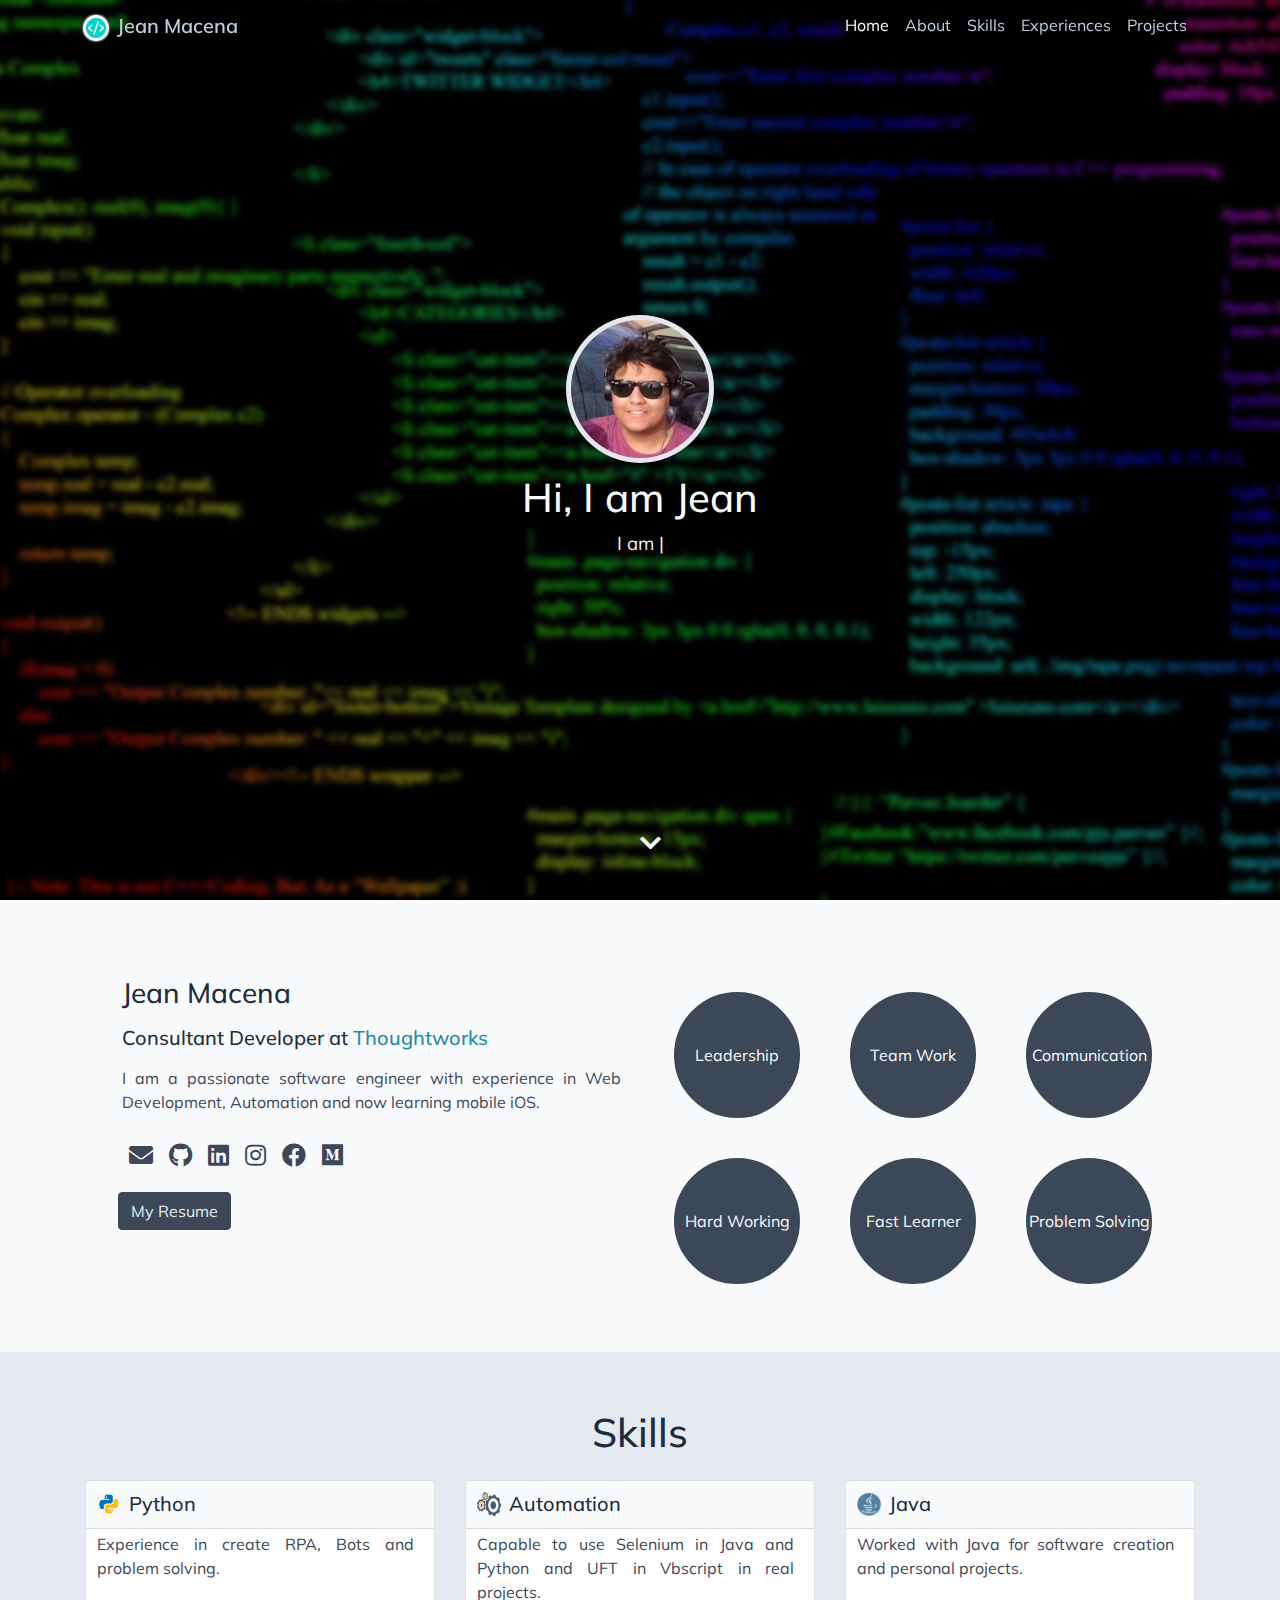
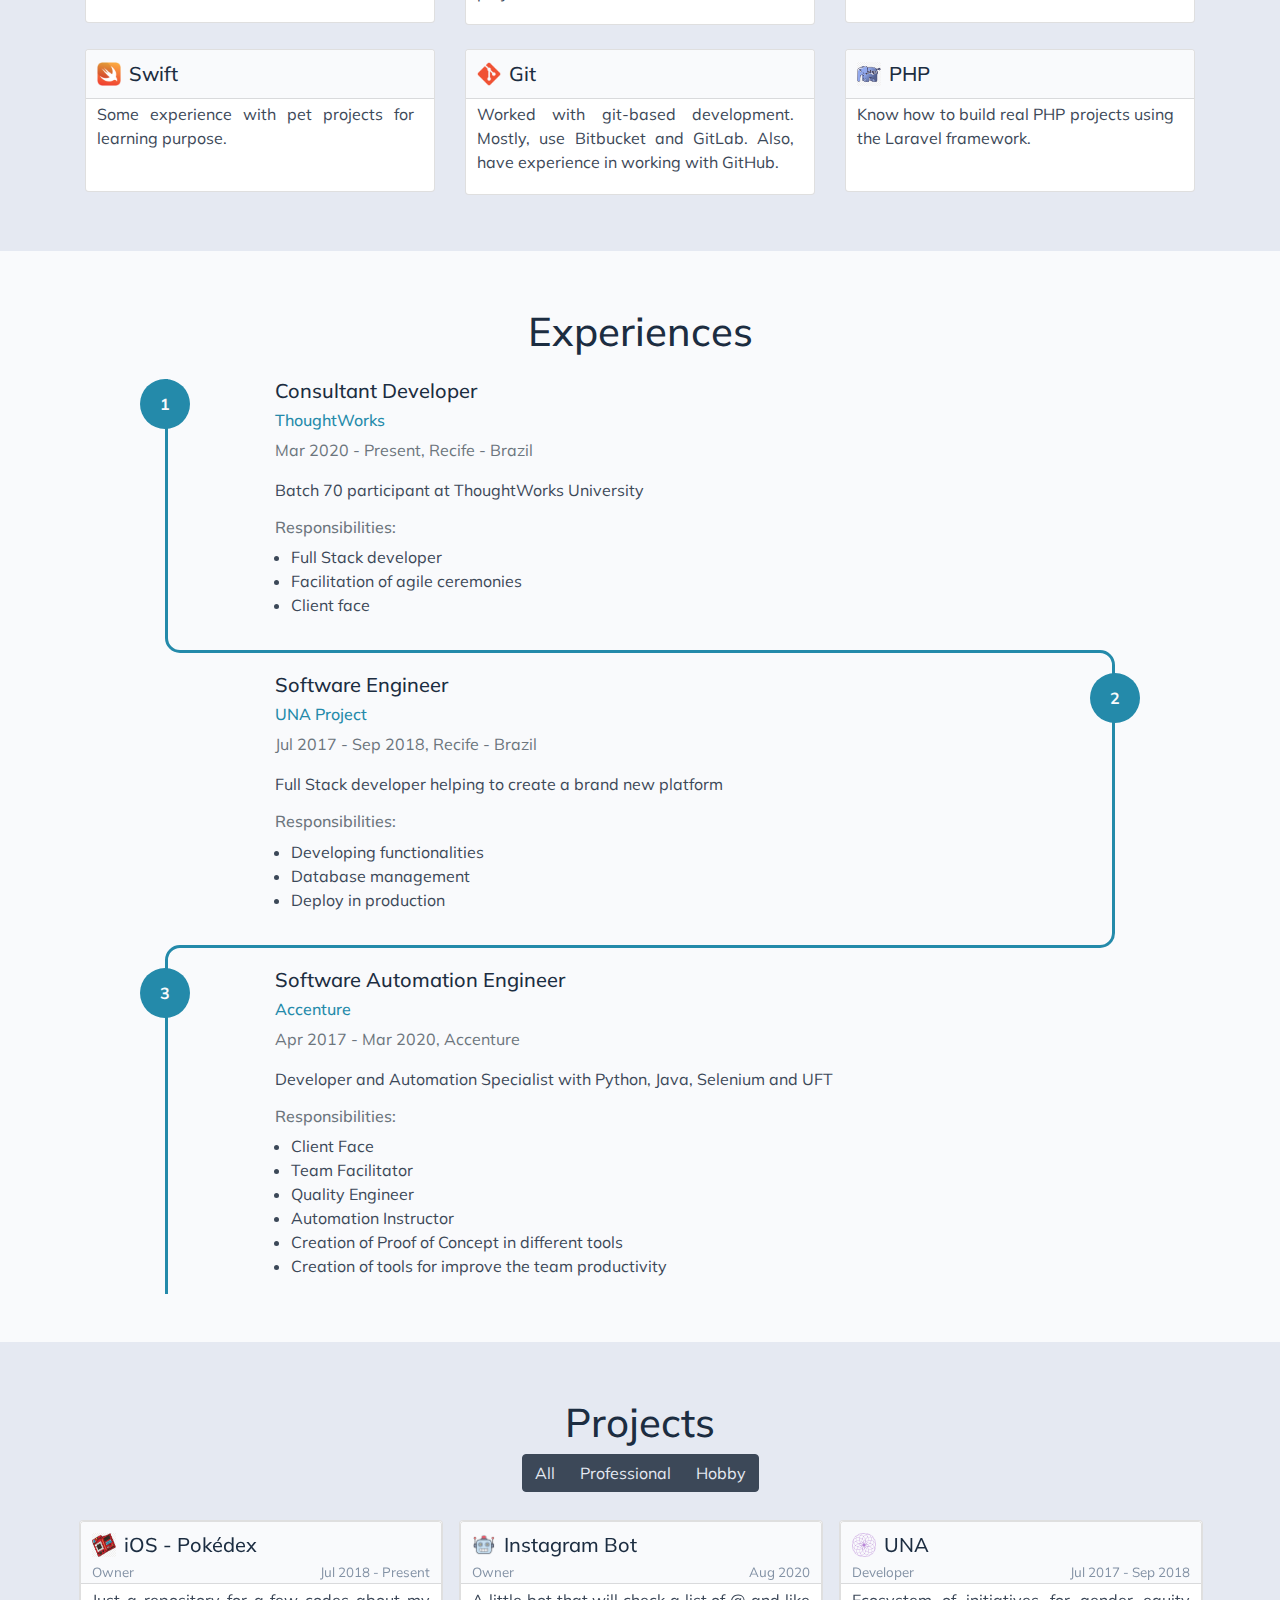
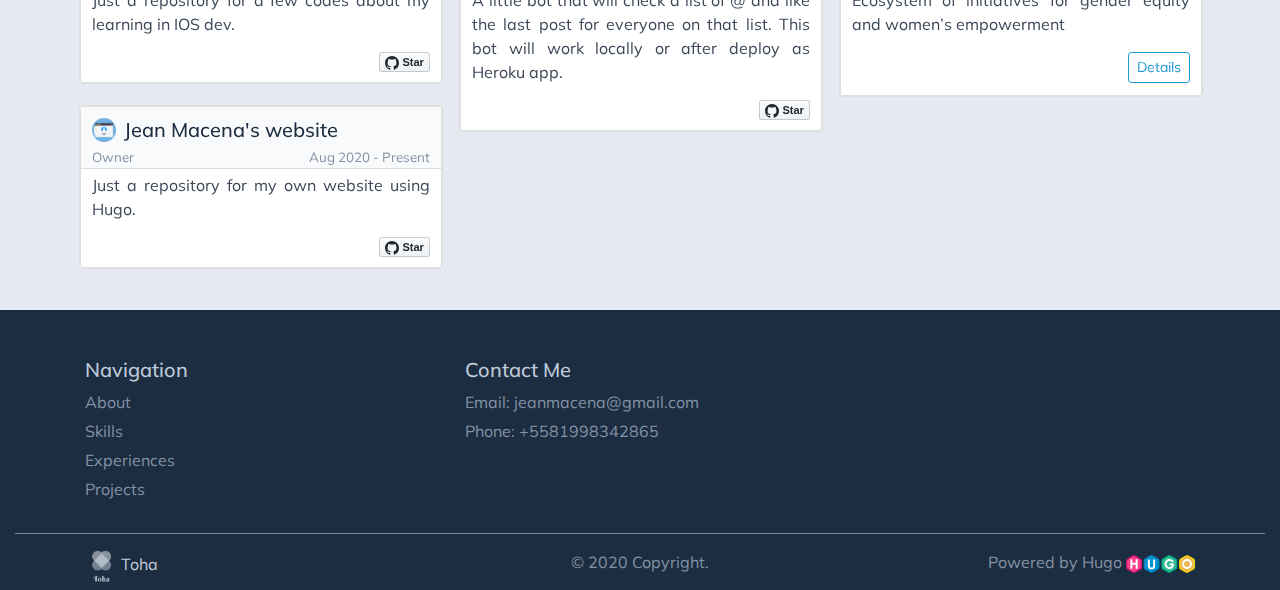
==== commit a989b14d: "rebuilding site Tue Aug 18 08:50:28 -03 2020" ====
--- a/index.html
+++ b/index.html
@@ -19,7 +19,7 @@
 <link rel="stylesheet" href="https://cdnjs.cloudflare.com/ajax/libs/font-awesome/5.11.2/css/all.min.css" />
 
 
-<link rel="icon" type="image/png" href="/assets/images/favicon.png" />
+<link rel="icon" type="image/png" href="/assets/images/new-logo.png" />
 
 
 <link rel="stylesheet" href="/assets/css/style.css" />
--- a/assets/css/navigators/navbar.css
+++ b/assets/css/navigators/navbar.css
@@ -39,8 +39,10 @@
 
 .navbar-collapse.show,
 .navbar-collapse.collapsing {
+  display: block;
   background-color: #f9fafc;
   padding-left: 1rem;
+  height: 10%
 }
 
 /* --- initial state end ------ */
--- a/assets/css/sections/home.css
+++ b/assets/css/sections/home.css
@@ -12,7 +12,6 @@
   padding: 0;
   margin: 0;
   background-attachment: fixed;
-  background-position: center;
   transform: scale(1.1);
   -webkit-transform: scale(1.1);
   filter: blur(3px);
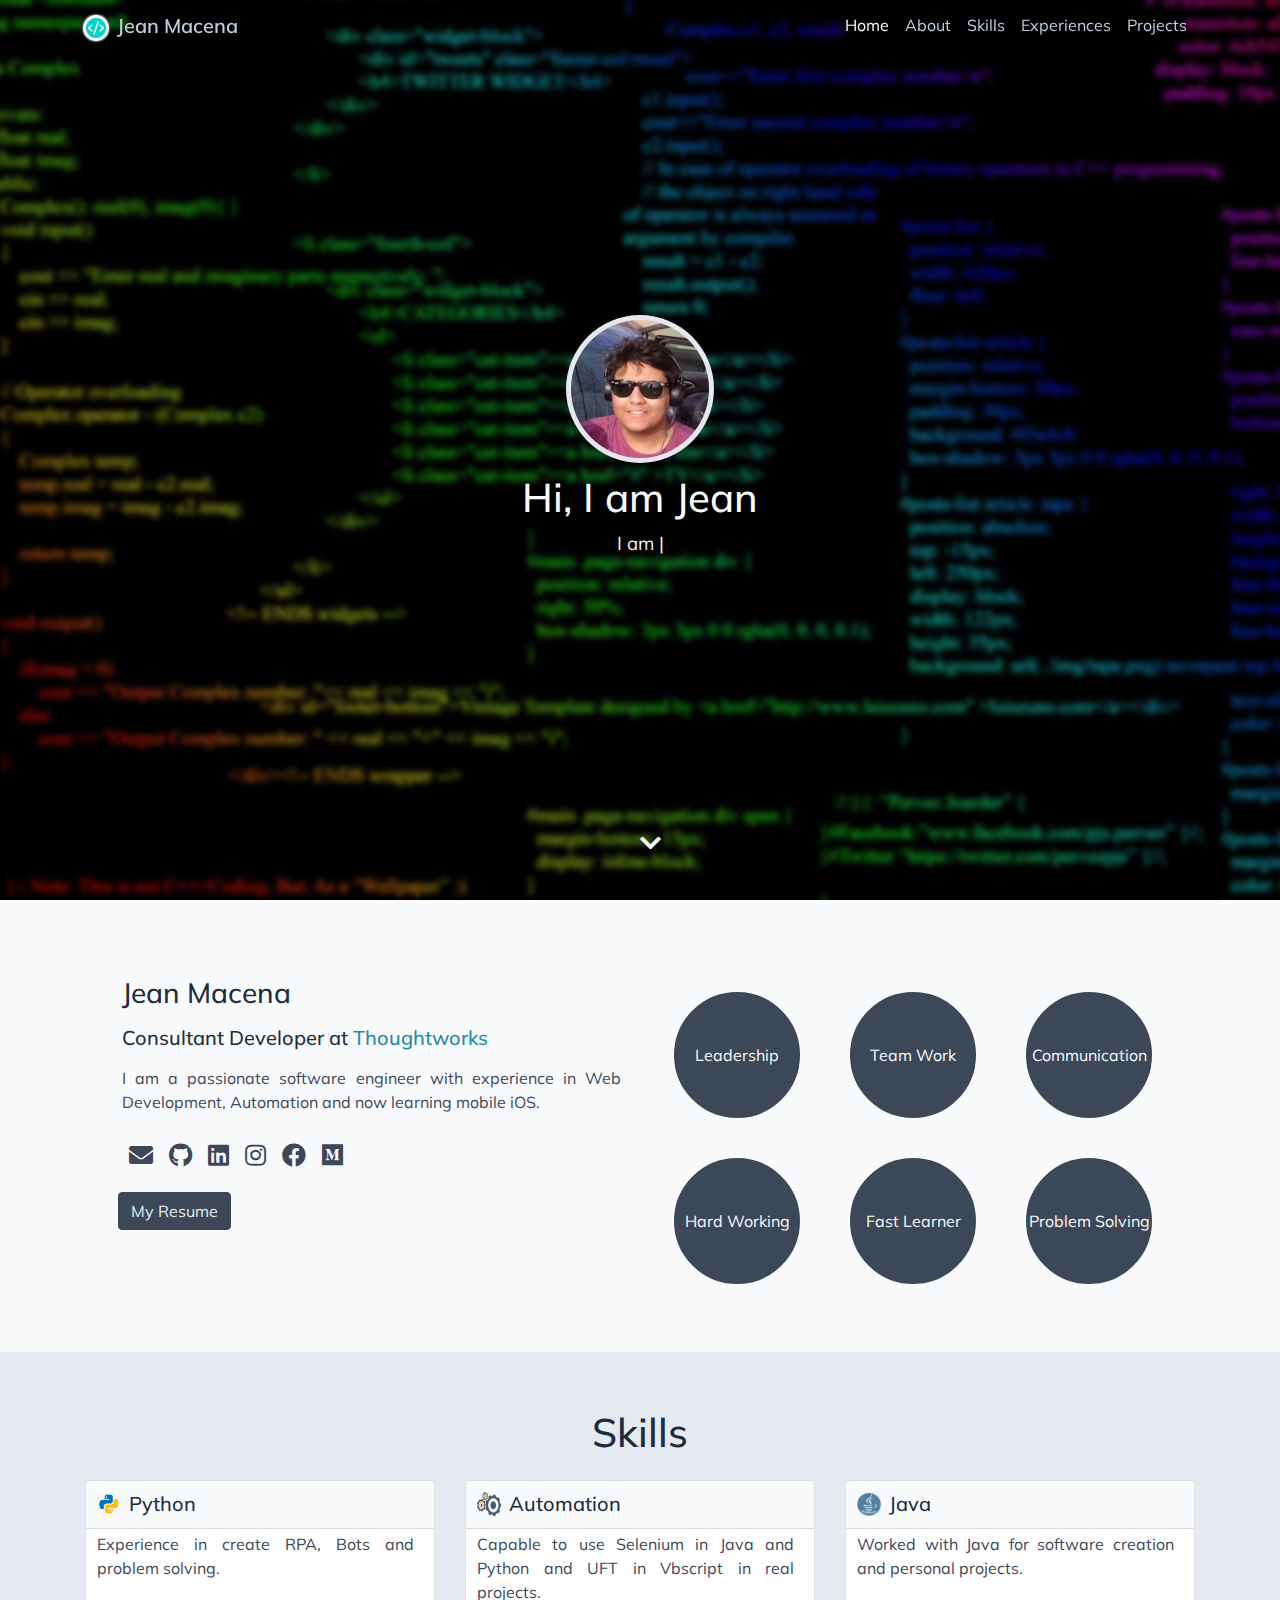
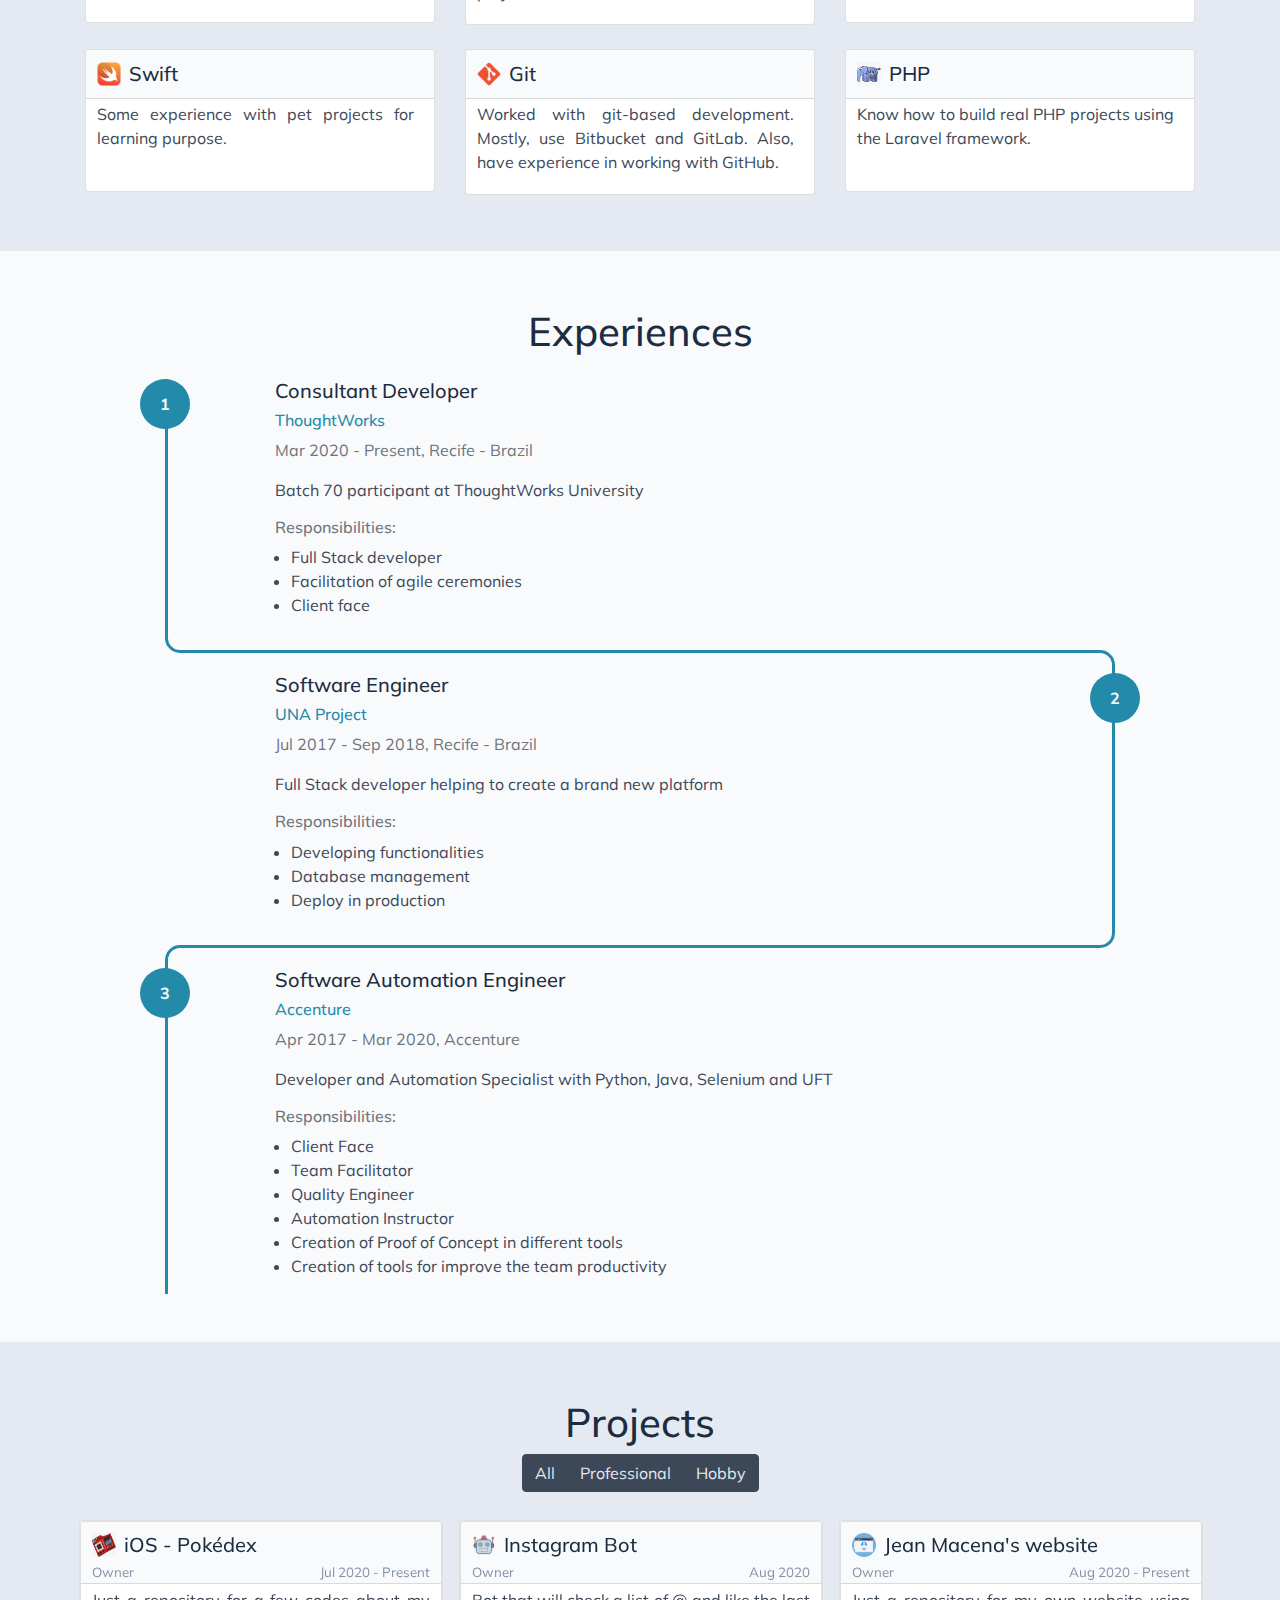
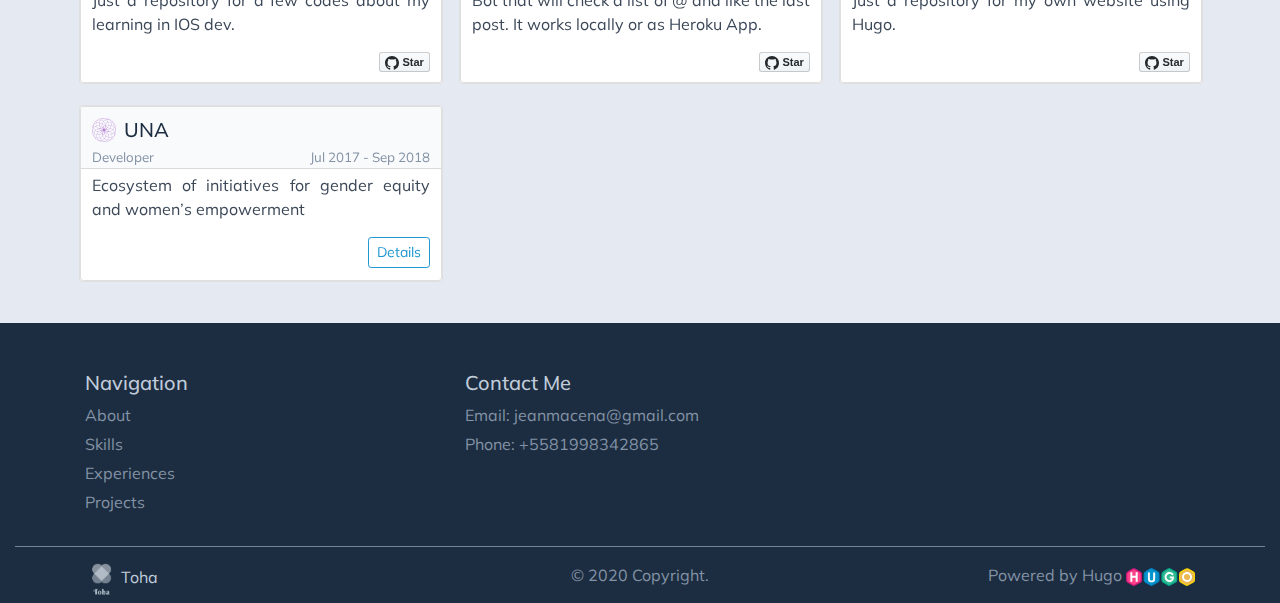
==== commit 949c0332: "rebuilding site Tue Aug 18 17:39:48 -03 2020" ====
--- a/index.html
+++ b/index.html
@@ -680,7 +680,7 @@
           </div>
           <div class="sub-title">
             <span>Owner</span>
-            <span>Jul 2018 - Present</span>
+            <span>Jul 2020 - Present</span>
           </div>
         </div>
       </a>
@@ -725,7 +725,7 @@
         </div>
       </a>
       <div class="card-body text-justify pt-1 pb-1">
-        <p>A little bot that will check a list of @ and like the last post for everyone on that list. This bot will work locally or after deploy as Heroku app.</p>
+        <p>Bot that will check a list of @ and like the last post. It works locally or as Heroku App.</p>
         <span class="float-right">
           
           <a
@@ -734,6 +734,46 @@
             data-icon="octicon-standard"
             data-show-count="true"
             aria-label="Star Instagram Bot"
+            >Star</a
+          >
+          
+        </span>
+      </div>
+    </div>
+  </div>
+</div>
+
+      
+        <div
+  class="col-sm-12 col-md-6 col-lg-4 p-2 filtr-item"
+  data-category='all, hobby,hugo,website'
+>
+  <div class="card mt-1">
+    <div class="card">
+      <a class="card-header" href="https://github.com/jeanmacena/personalsite">
+        <div>
+          <div class="d-flex">
+            
+            <img class="card-img-xs" src="images/projects/profile.png" alt="Jean Macena&#39;s website" />
+            
+            <h5 class="card-title mb-0">Jean Macena&#39;s website</h5>
+          </div>
+          <div class="sub-title">
+            <span>Owner</span>
+            <span>Aug 2020 - Present</span>
+          </div>
+        </div>
+      </a>
+      <div class="card-body text-justify pt-1 pb-1">
+        <p>Just a repository for my own website using Hugo.</p>
+        <span class="float-right">
+          
+          <a
+            class="github-button-inactive"
+            href="https://github.com/jeanmacena/personalsite"
+            data-icon="octicon-standard"
+            data-show-count="true"
+            aria-label="Star Jean Macena&#39;s website"
             >Star</a
           >
           
@@ -782,46 +822,6 @@
 </div>
 
       
-        <div
-  class="col-sm-12 col-md-6 col-lg-4 p-2 filtr-item"
-  data-category='all, hobby,hugo,website'
->
-  <div class="card mt-1">
-    <div class="card">
-      <a class="card-header" href="https://github.com/jeanmacena/personalsite">
-        <div>
-          <div class="d-flex">
-            
-            <img class="card-img-xs" src="images/projects/profile.png" alt="Jean Macena&#39;s website" />
-            
-            <h5 class="card-title mb-0">Jean Macena&#39;s website</h5>
-          </div>
-          <div class="sub-title">
-            <span>Owner</span>
-            <span>Aug 2020 - Present</span>
-          </div>
-        </div>
-      </a>
-      <div class="card-body text-justify pt-1 pb-1">
-        <p>Just a repository for my own website using Hugo.</p>
-        <span class="float-right">
-          
-          <a
-            class="github-button-inactive"
-            href="https://github.com/jeanmacena/personalsite"
-            data-icon="octicon-standard"
-            data-show-count="true"
-            aria-label="Star Jean Macena&#39;s website"
-            >Star</a
-          >
-          
-        </span>
-      </div>
-    </div>
-  </div>
-</div>
-
-      
     </div>
   </div>
 </div>
--- a/assets/css/navigators/navbar.css
+++ b/assets/css/navigators/navbar.css
@@ -39,10 +39,8 @@
 
 .navbar-collapse.show,
 .navbar-collapse.collapsing {
-  display: block;
   background-color: #f9fafc;
   padding-left: 1rem;
-  height: 10%
 }
 
 /* --- initial state end ------ */
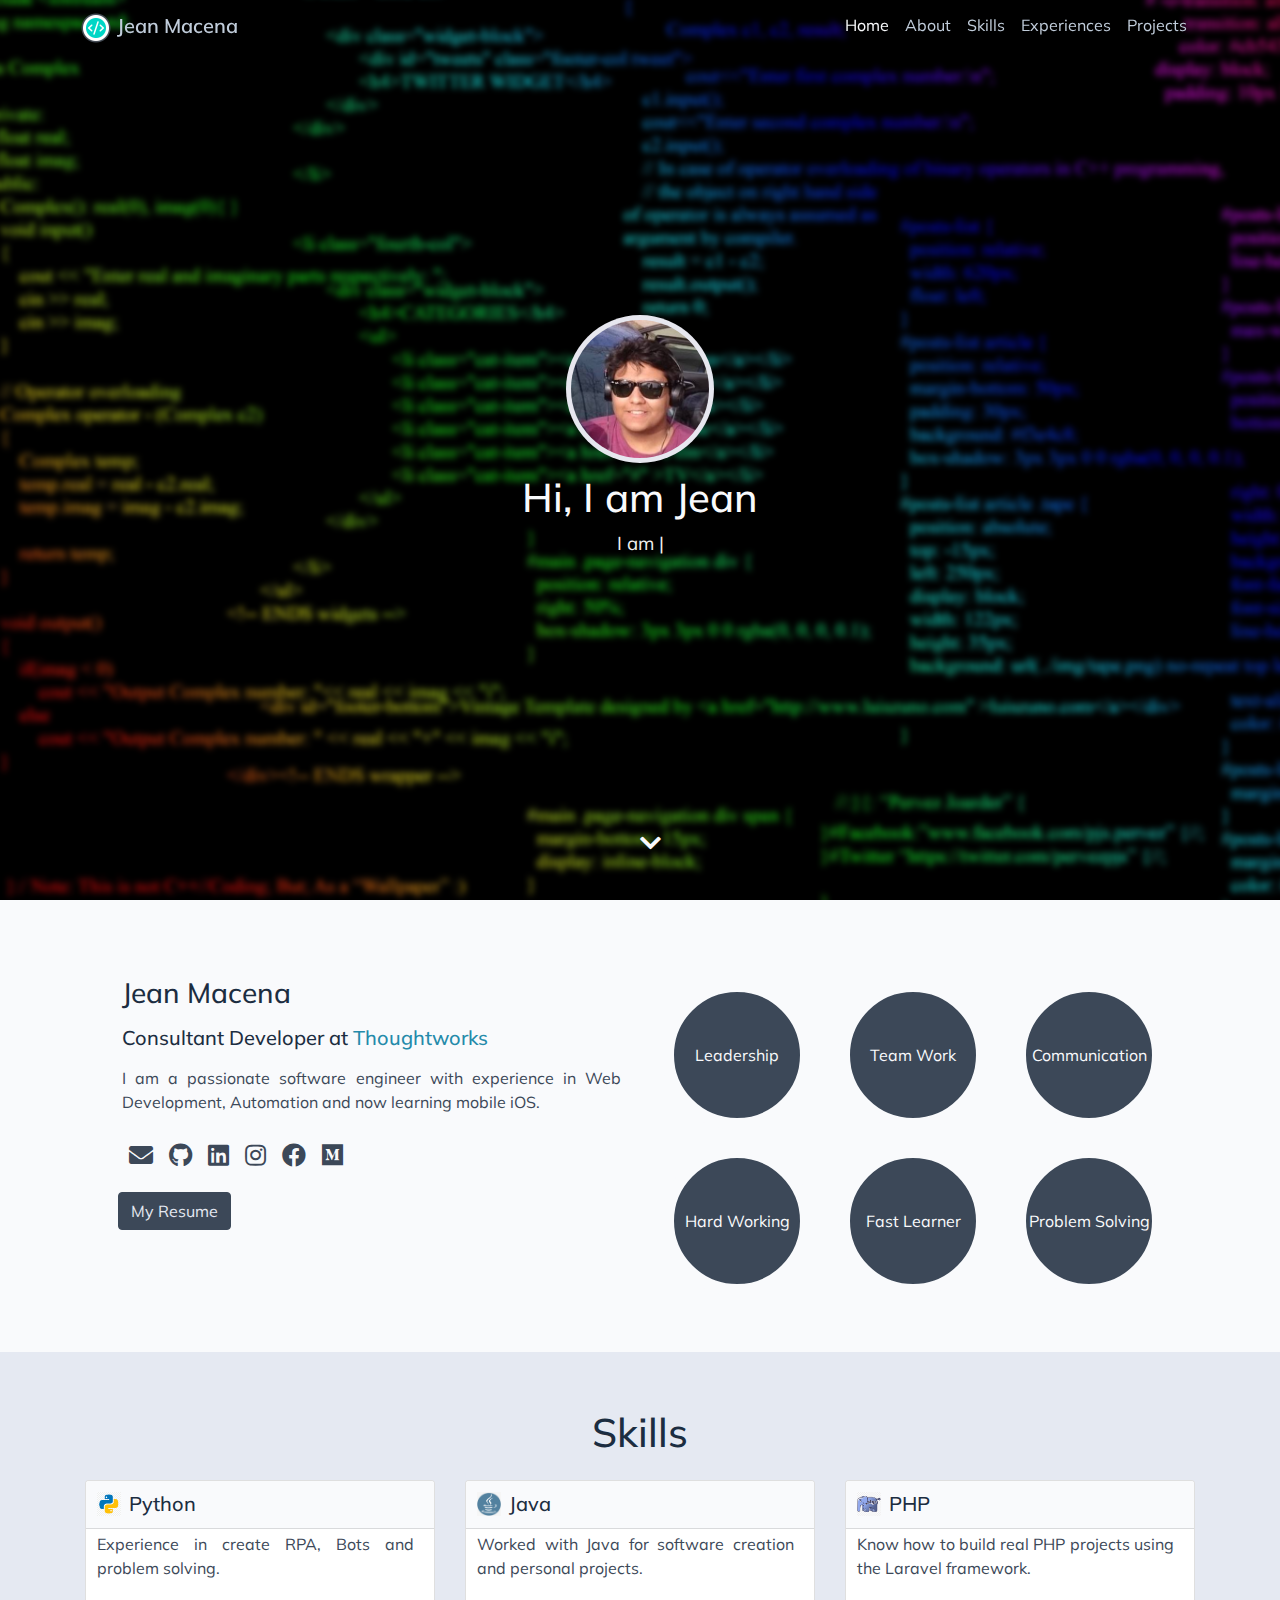
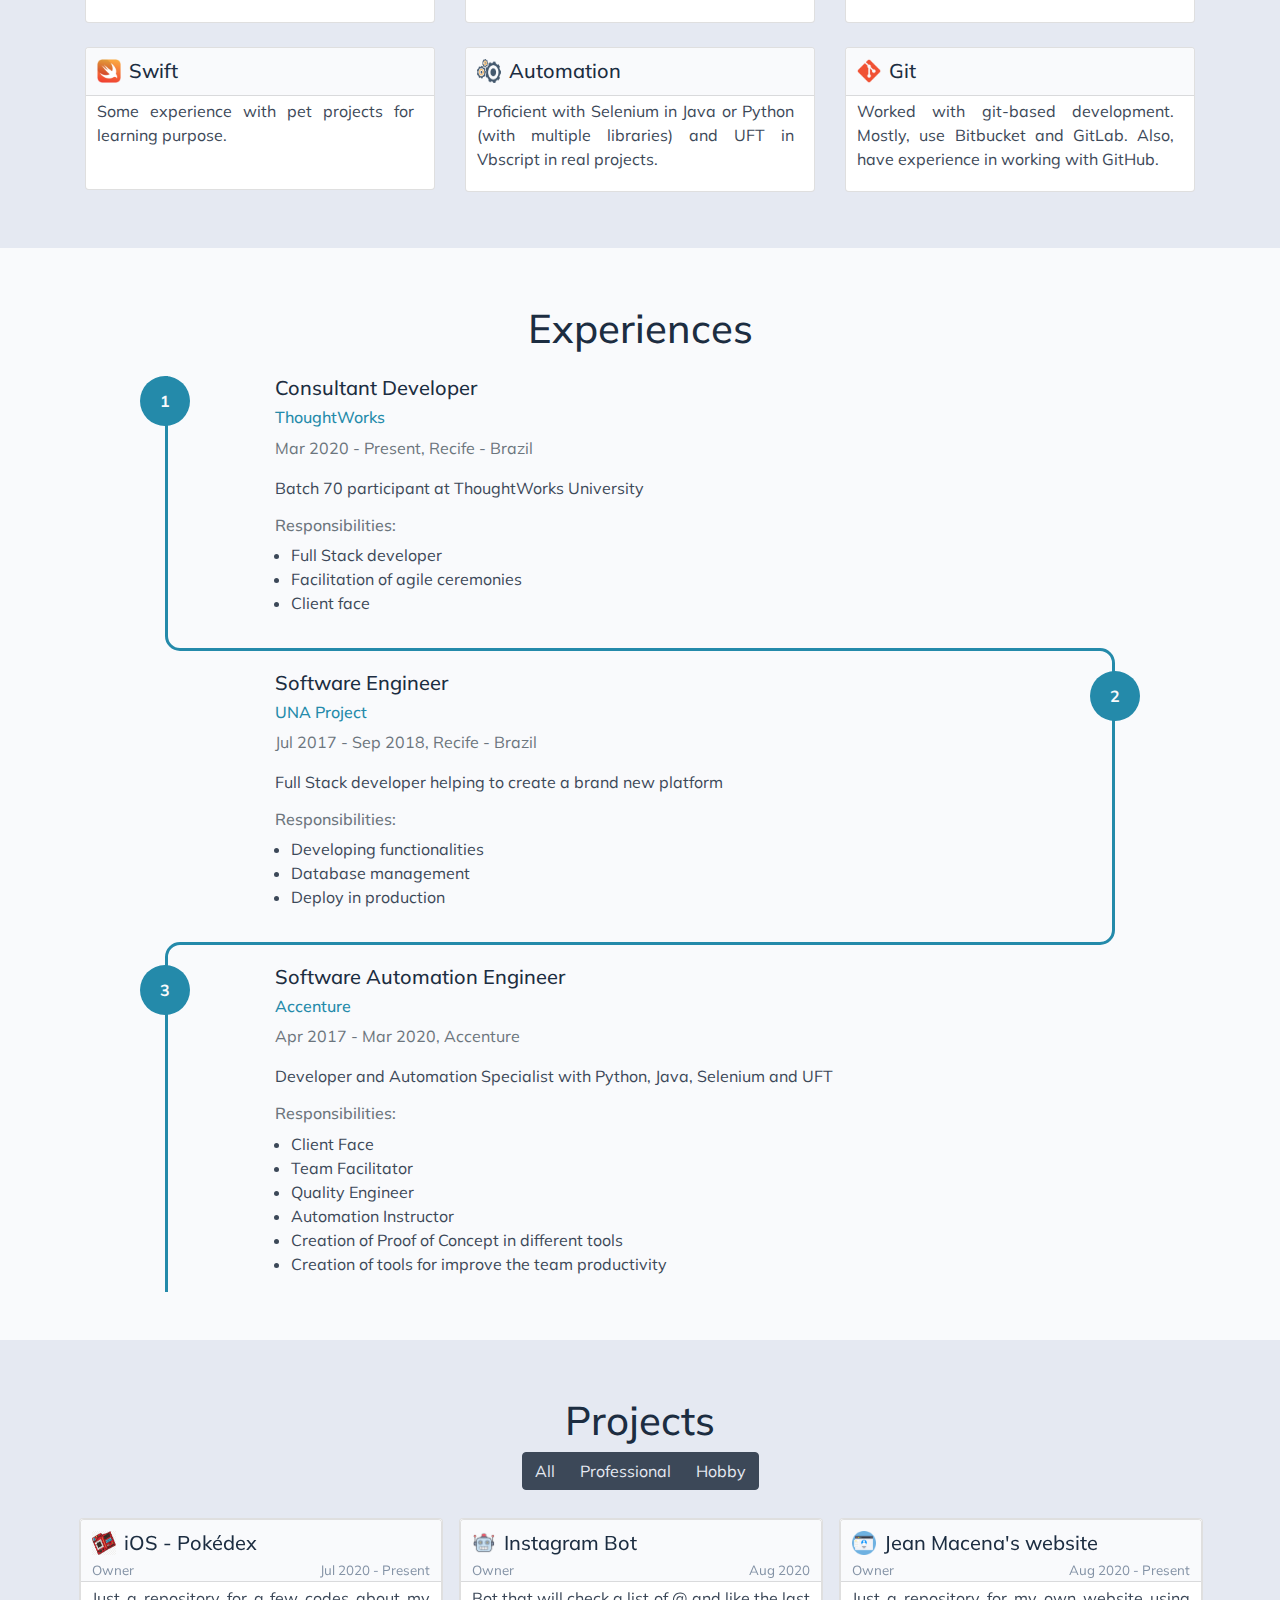
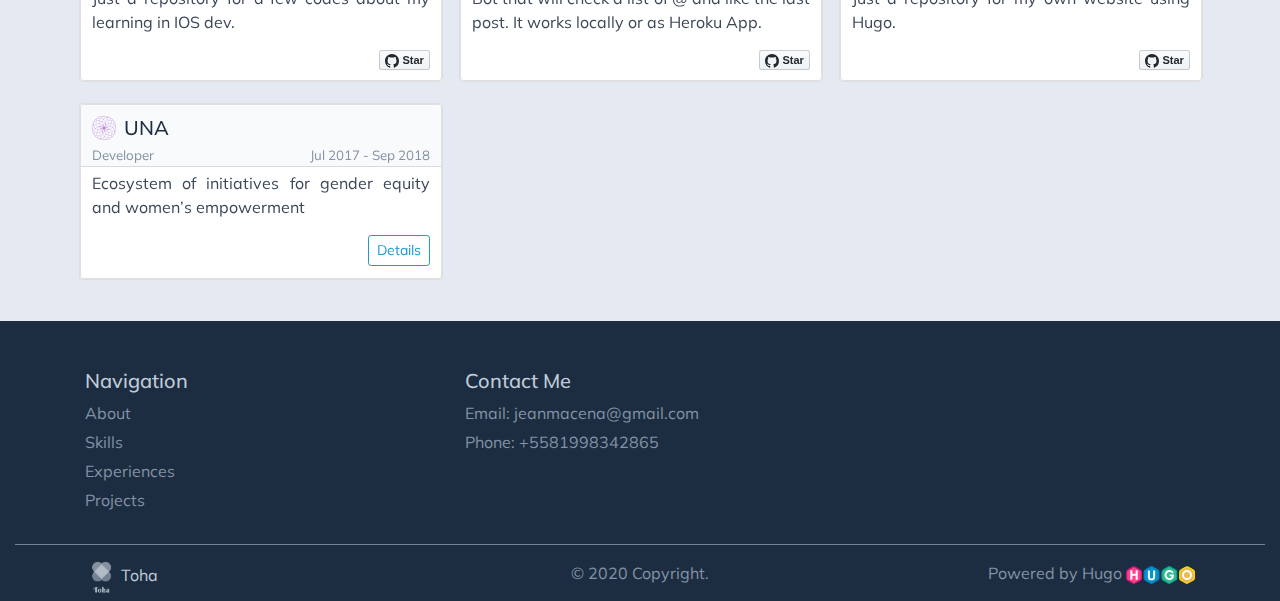
==== commit 187c98a0: "rebuilding site Thu Aug 20 12:42:51 -03 2020" ====
--- a/index.html
+++ b/index.html
@@ -3,7 +3,7 @@
   <head>
 	<meta name="generator" content="Hugo 0.74.3" />
     <title>Jean Macena</title>
-    <meta name="description" content="Portfolio and personal blog of Jean Macena." />
+    <meta name="description" content="Jean Macena&#39;s Portfolio" />
     <meta charset="UTF-8" />
 <meta name="viewport" content="width=device-width, initial-scale=1.0" />
 <meta http-equiv="X-UA-Compatible" content="ie=edge" />
@@ -120,11 +120,15 @@
       
       <li>I am a Software Engineer</li>
       
-      <li>I can learn any tech stack</li>
+      <li>I am a Full Stack Developer</li>
+      
+      <li>I can learn any tech stack for a project</li>
       
       <li>I am an Automation Specialist</li>
       
-      <li>I love to work with a challenger project</li>
+      <li>I believe in Hard Work and Team Work</li>
+      
+      <li>I really like to teach and share what I know</li>
       
       <li>I have accent :)</li>
       
@@ -378,12 +382,12 @@
     <div class="card">
       <div class="card-head d-flex">
         
-        <img class="card-img-xs" src="images/skills/automation.png" alt="Automation" />
-        
-        <h5 class="card-title">Automation</h5>
+        <img class="card-img-xs" src="images/skills/java.png" alt="Java" />
+        
+        <h5 class="card-title">Java</h5>
       </div>
       <div class="card-body">
-        <p class="card-text">Capable to use Selenium in Java and Python and UFT in Vbscript in real projects.</p>
+        <p class="card-text">Worked with Java for software creation and personal projects.</p>
       </div>
     </div>
   </a>
@@ -395,12 +399,12 @@
     <div class="card">
       <div class="card-head d-flex">
         
-        <img class="card-img-xs" src="images/skills/java.png" alt="Java" />
-        
-        <h5 class="card-title">Java</h5>
+        <img class="card-img-xs" src="images/skills/php.png" alt="PHP" />
+        
+        <h5 class="card-title">PHP</h5>
       </div>
       <div class="card-body">
-        <p class="card-text">Worked with Java for software creation and personal projects.</p>
+        <p class="card-text">Know how to build real PHP projects using the Laravel framework.</p>
       </div>
     </div>
   </a>
@@ -429,12 +433,12 @@
     <div class="card">
       <div class="card-head d-flex">
         
-        <img class="card-img-xs" src="images/skills/git.png" alt="Git" />
-        
-        <h5 class="card-title">Git</h5>
+        <img class="card-img-xs" src="images/skills/automation.png" alt="Automation" />
+        
+        <h5 class="card-title">Automation</h5>
       </div>
       <div class="card-body">
-        <p class="card-text">Worked with git-based development. Mostly, use Bitbucket and GitLab. Also, have experience in working with GitHub.</p>
+        <p class="card-text">Proficient with Selenium in Java or Python (with multiple libraries) and UFT in Vbscript in real projects.</p>
       </div>
     </div>
   </a>
@@ -446,12 +450,12 @@
     <div class="card">
       <div class="card-head d-flex">
         
-        <img class="card-img-xs" src="images/skills/php.png" alt="PHP" />
-        
-        <h5 class="card-title">PHP</h5>
+        <img class="card-img-xs" src="images/skills/git.png" alt="Git" />
+        
+        <h5 class="card-title">Git</h5>
       </div>
       <div class="card-body">
-        <p class="card-text">Know how to build real PHP projects using the Laravel framework.</p>
+        <p class="card-text">Worked with git-based development. Mostly, use Bitbucket and GitLab. Also, have experience in working with GitHub.</p>
       </div>
     </div>
   </a>
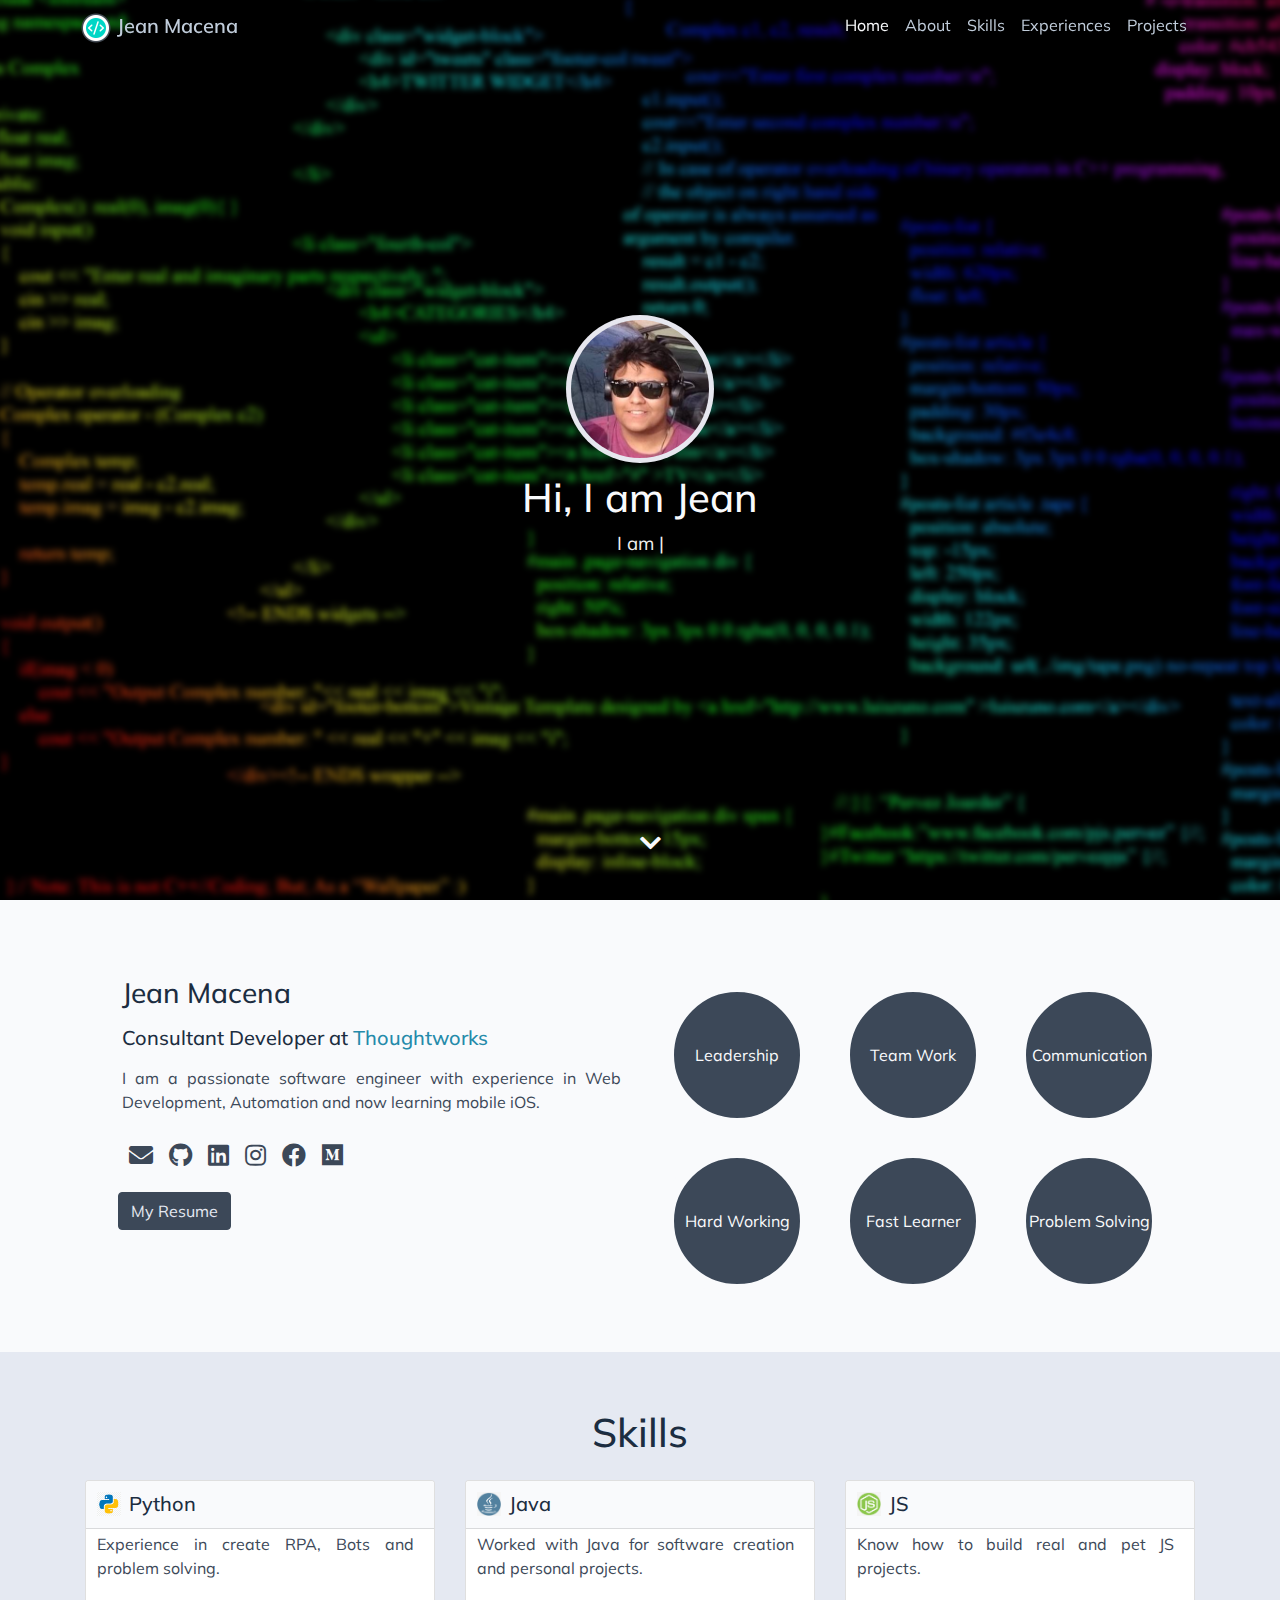
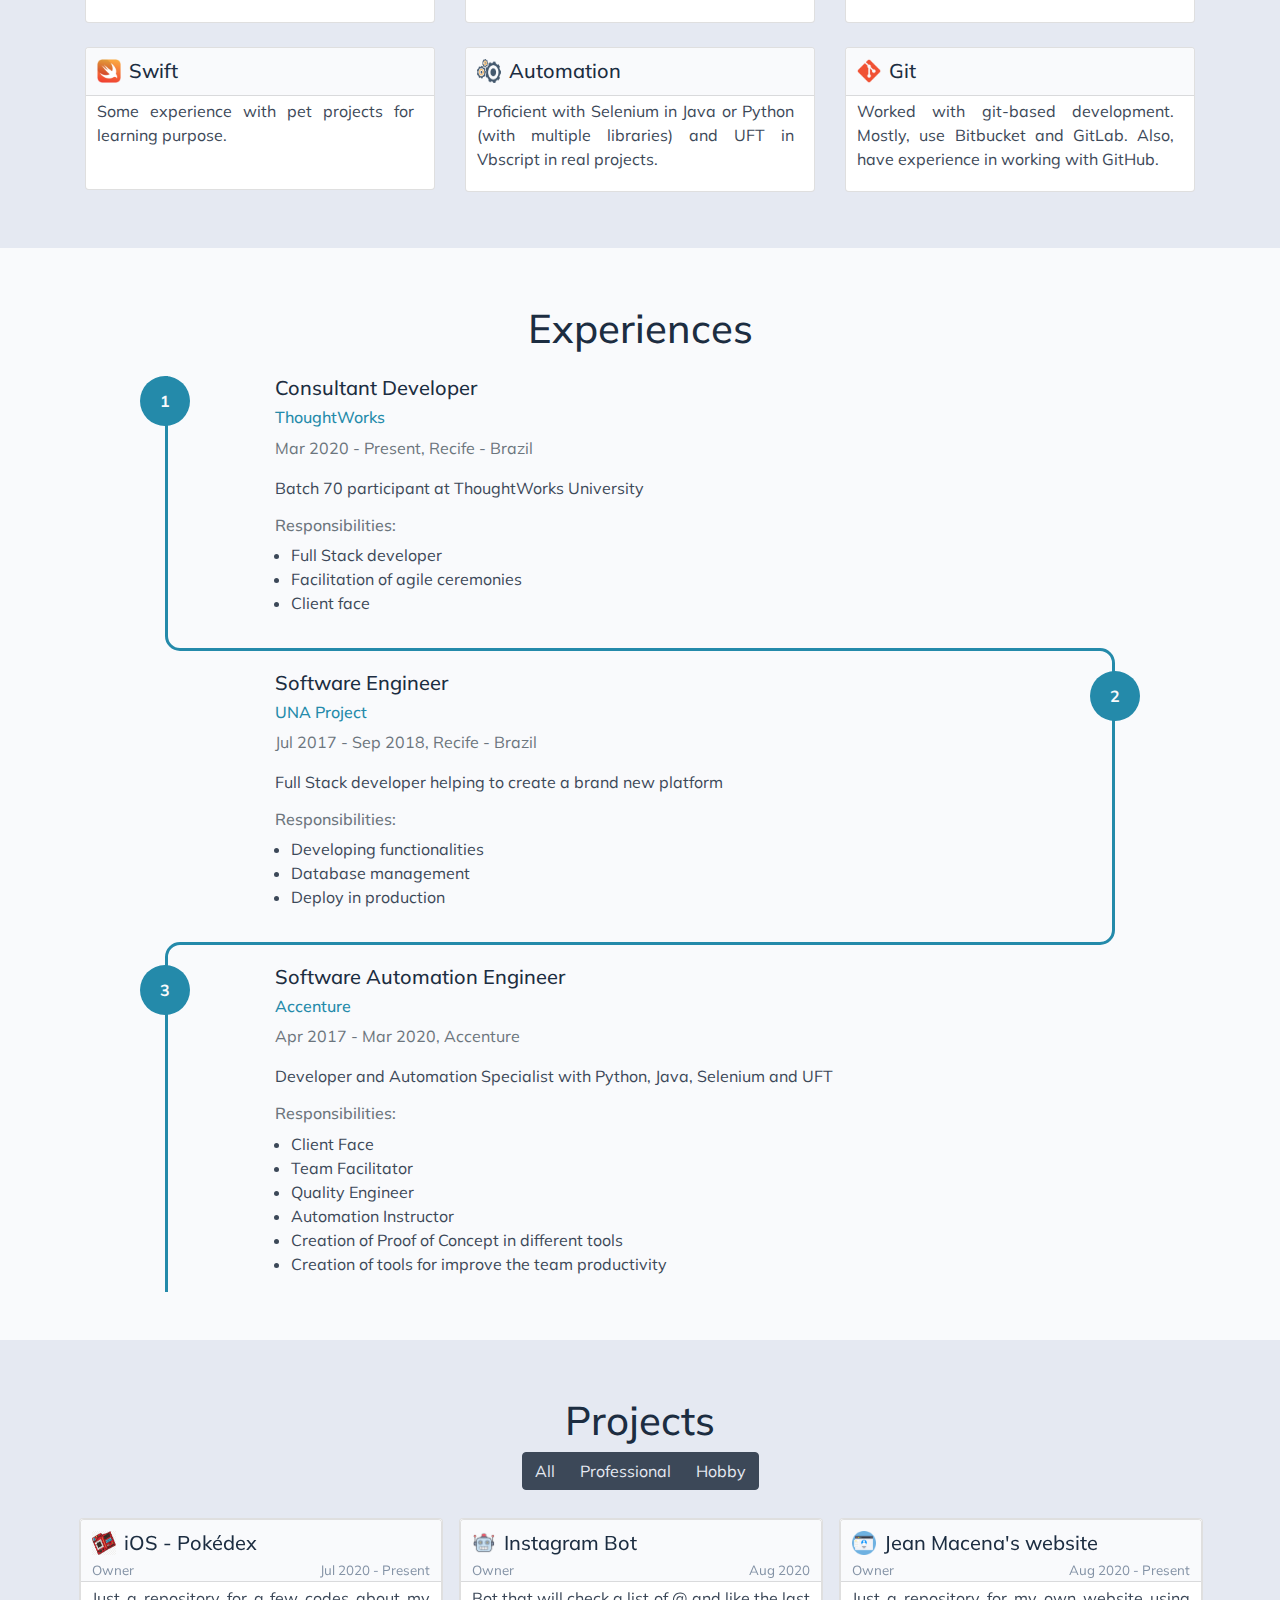
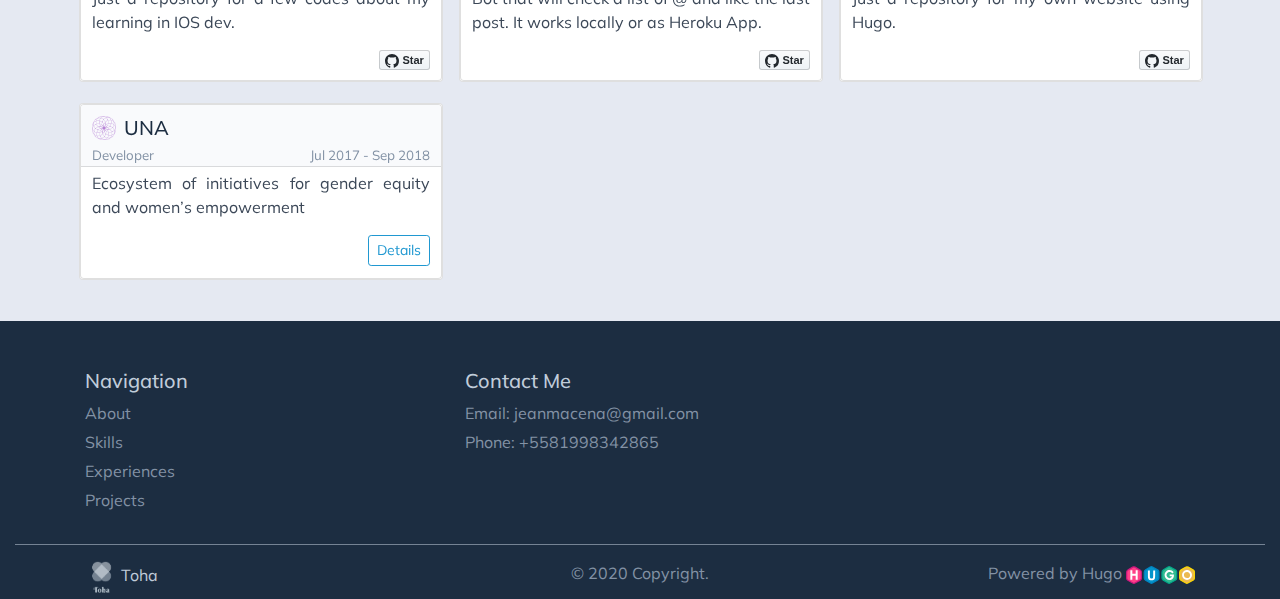
==== commit 293fb01c: "rebuilding site Mon Aug 24 19:15:06 -03 2020" ====
--- a/index.html
+++ b/index.html
@@ -399,12 +399,12 @@
     <div class="card">
       <div class="card-head d-flex">
         
-        <img class="card-img-xs" src="images/skills/php.png" alt="PHP" />
-        
-        <h5 class="card-title">PHP</h5>
+        <img class="card-img-xs" src="images/skills/js.png" alt="JS" />
+        
+        <h5 class="card-title">JS</h5>
       </div>
       <div class="card-body">
-        <p class="card-text">Know how to build real PHP projects using the Laravel framework.</p>
+        <p class="card-text">Know how to build real and pet JS projects.</p>
       </div>
     </div>
   </a>
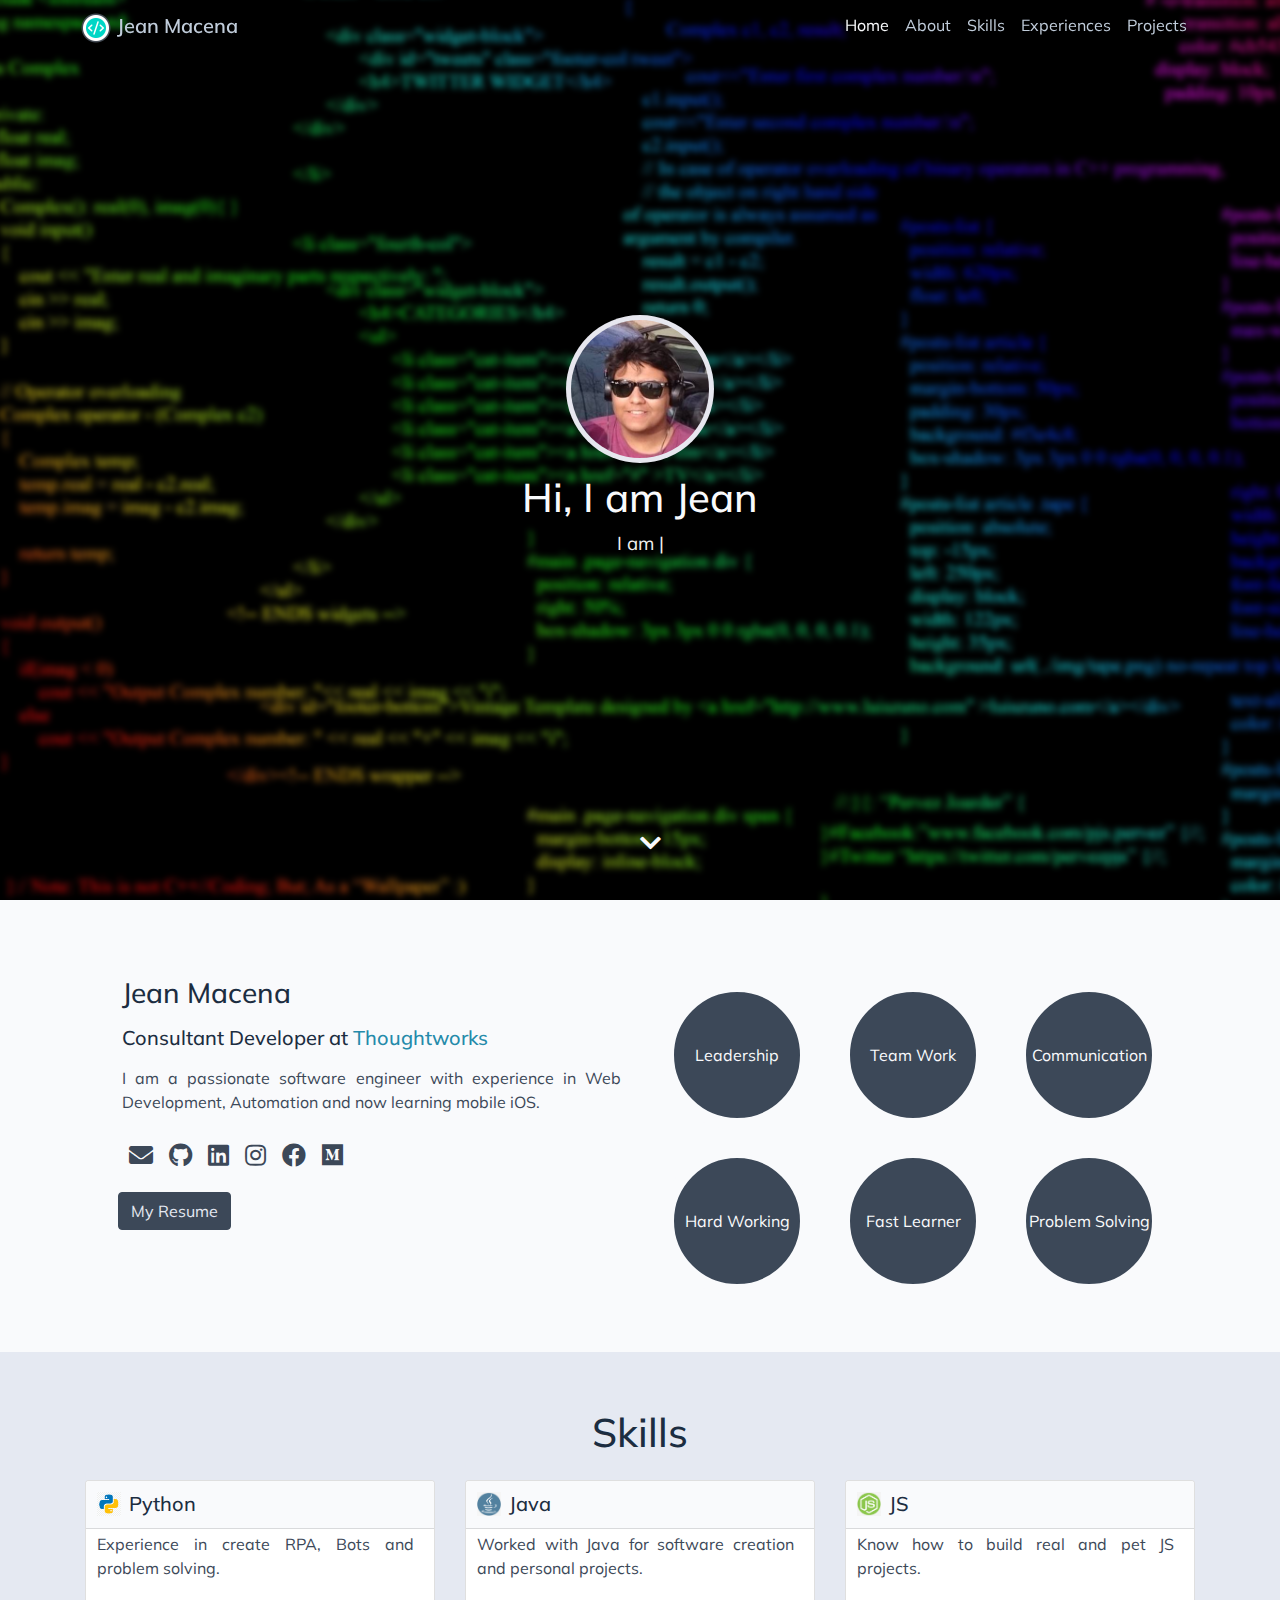
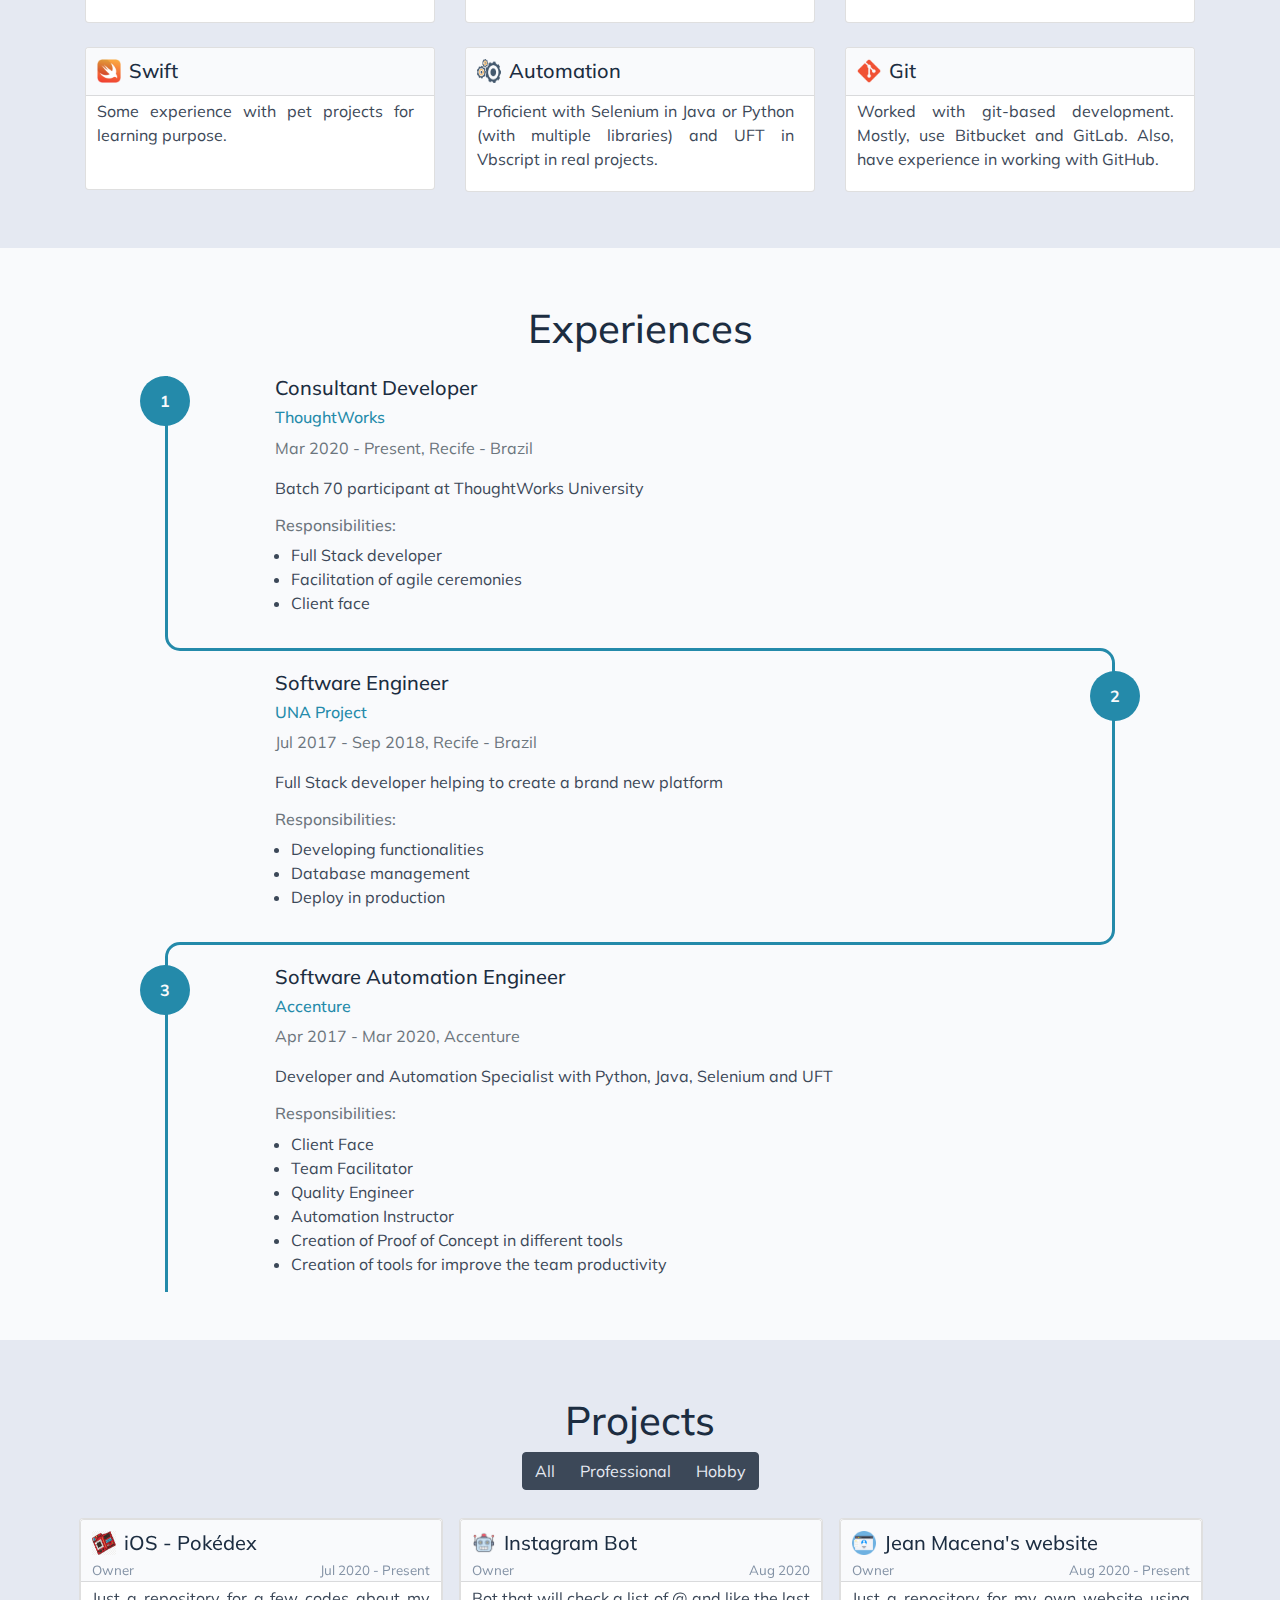
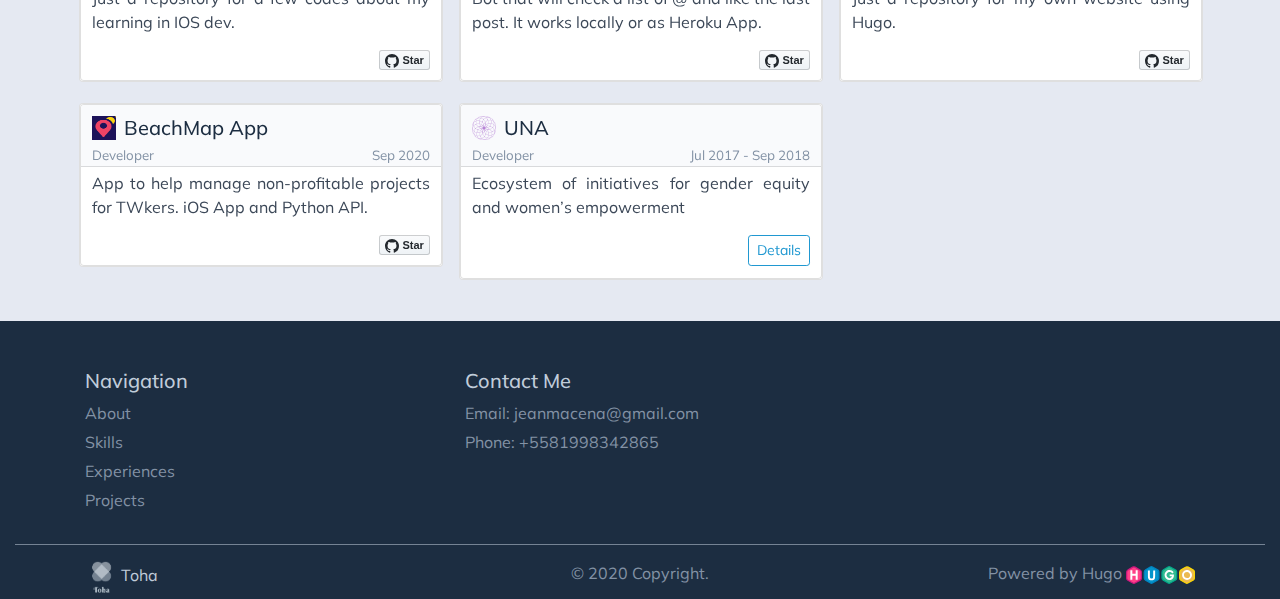
==== commit e8e1a4ab: "rebuilding site Mon Sep 14 14:23:33 -03 2020" ====
--- a/index.html
+++ b/index.html
@@ -710,7 +710,7 @@
       
         <div
   class="col-sm-12 col-md-6 col-lg-4 p-2 filtr-item"
-  data-category='all, hobby,python,bot'
+  data-category='all, professional,python,bot'
 >
   <div class="card mt-1">
     <div class="card">
@@ -778,6 +778,46 @@
             data-icon="octicon-standard"
             data-show-count="true"
             aria-label="Star Jean Macena&#39;s website"
+            >Star</a
+          >
+          
+        </span>
+      </div>
+    </div>
+  </div>
+</div>
+
+      
+        <div
+  class="col-sm-12 col-md-6 col-lg-4 p-2 filtr-item"
+  data-category='all, hobby,python,swifit'
+>
+  <div class="card mt-1">
+    <div class="card">
+      <a class="card-header" href="https://github.com/Wilton-Garcia/beachmap">
+        <div>
+          <div class="d-flex">
+            
+            <img class="card-img-xs" src="images/projects/beachmap.png" alt="BeachMap App" />
+            
+            <h5 class="card-title mb-0">BeachMap App</h5>
+          </div>
+          <div class="sub-title">
+            <span>Developer</span>
+            <span>Sep 2020</span>
+          </div>
+        </div>
+      </a>
+      <div class="card-body text-justify pt-1 pb-1">
+        <p>App to help manage non-profitable projects for TWkers. iOS App and Python API.</p>
+        <span class="float-right">
+          
+          <a
+            class="github-button-inactive"
+            href="https://github.com/Wilton-Garcia/beachmap"
+            data-icon="octicon-standard"
+            data-show-count="true"
+            aria-label="Star BeachMap App"
             >Star</a
           >
           
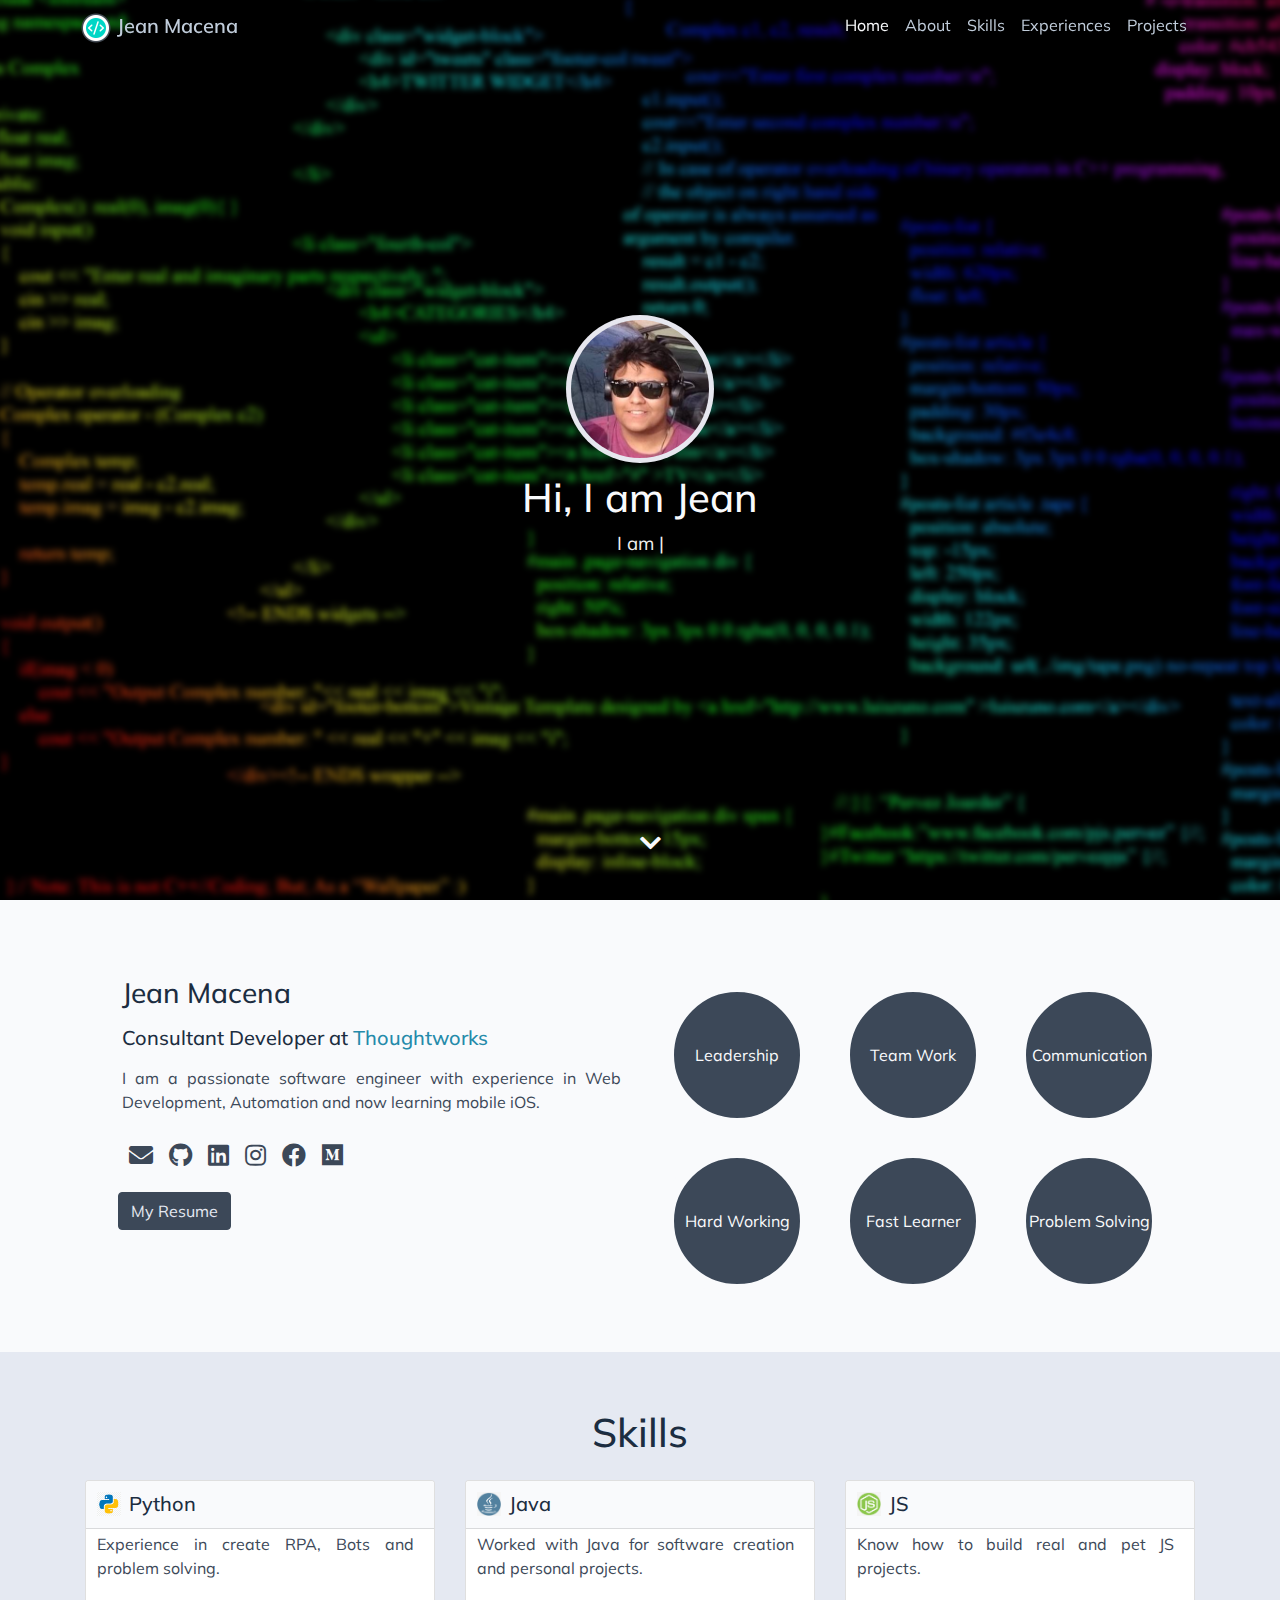
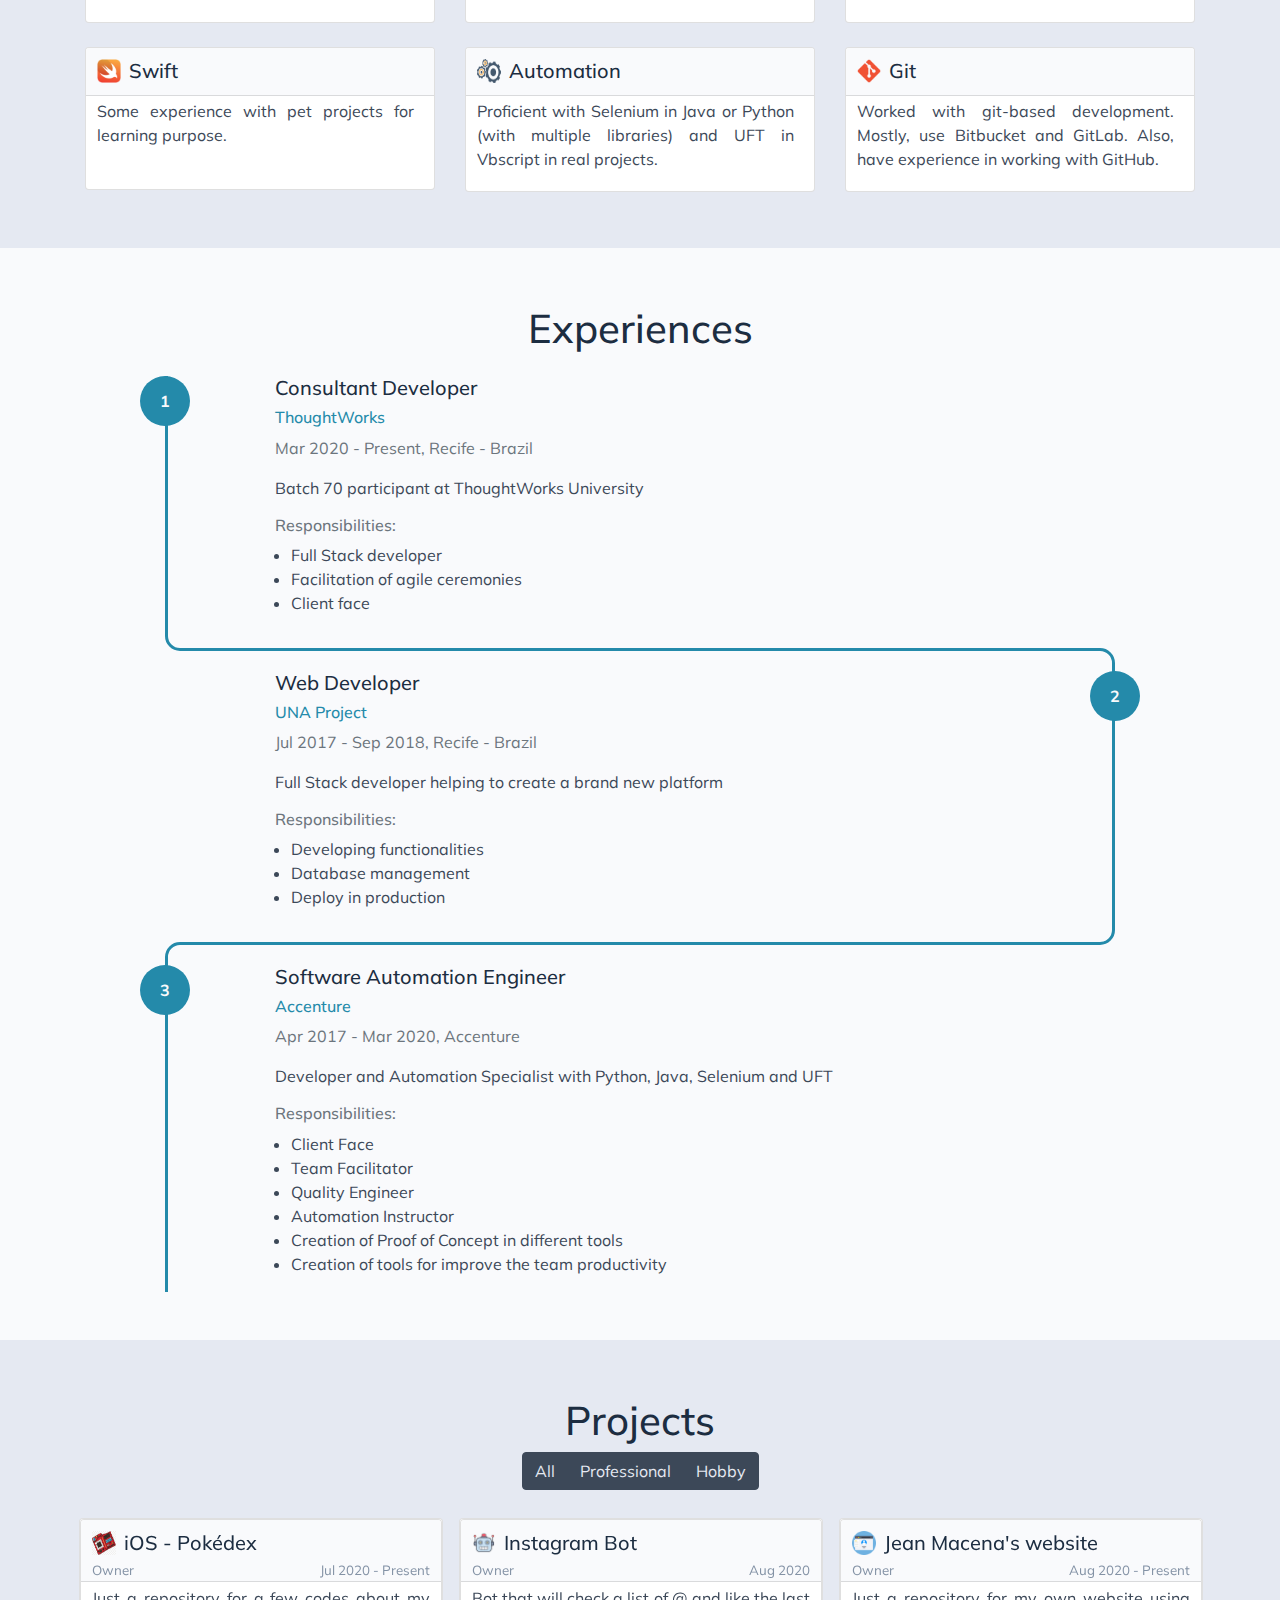
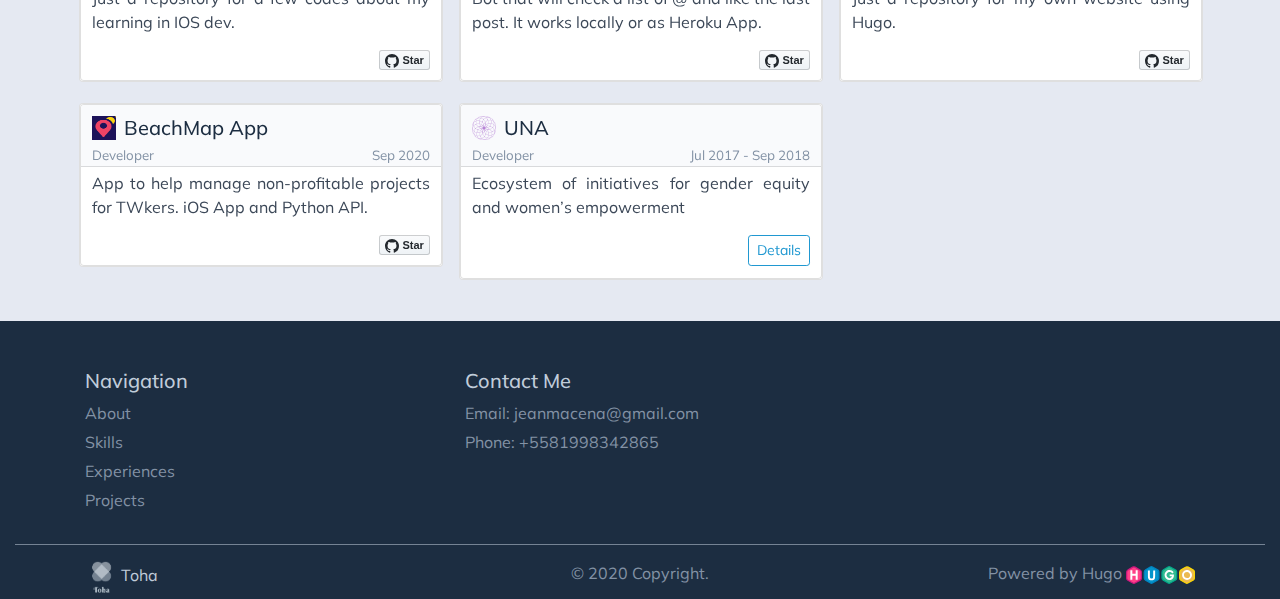
==== commit c991474b: "rebuilding site Tue Sep 29 07:54:58 -03 2020" ====
--- a/index.html
+++ b/index.html
@@ -542,7 +542,7 @@
     <div class="experience-entry-heading">
         
         
-        <h5>Software Engineer</h5>
+        <h5>Web Developer</h5>
         <h6><a href=https://www.u1na.org/>UNA Project</a></h6>
         
         <p class="text-muted">Jul 2017 - Sep 2018,
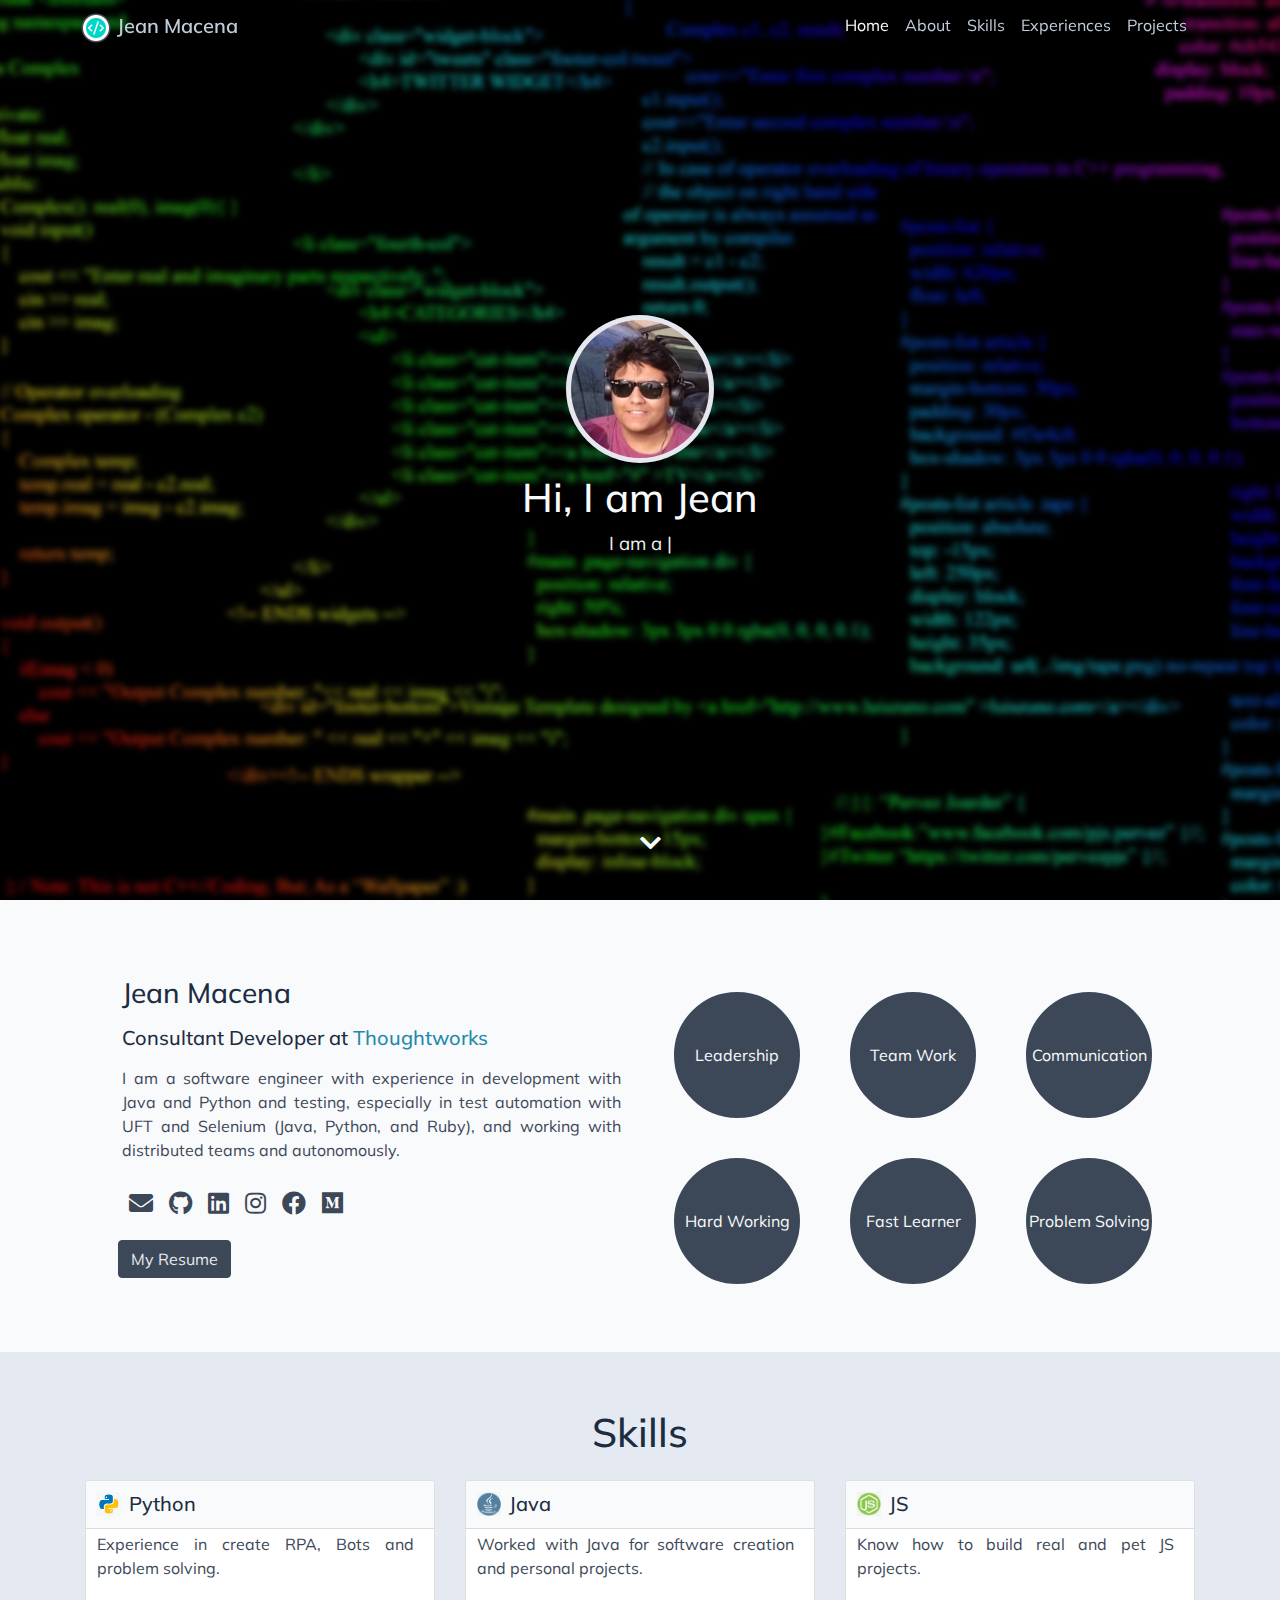
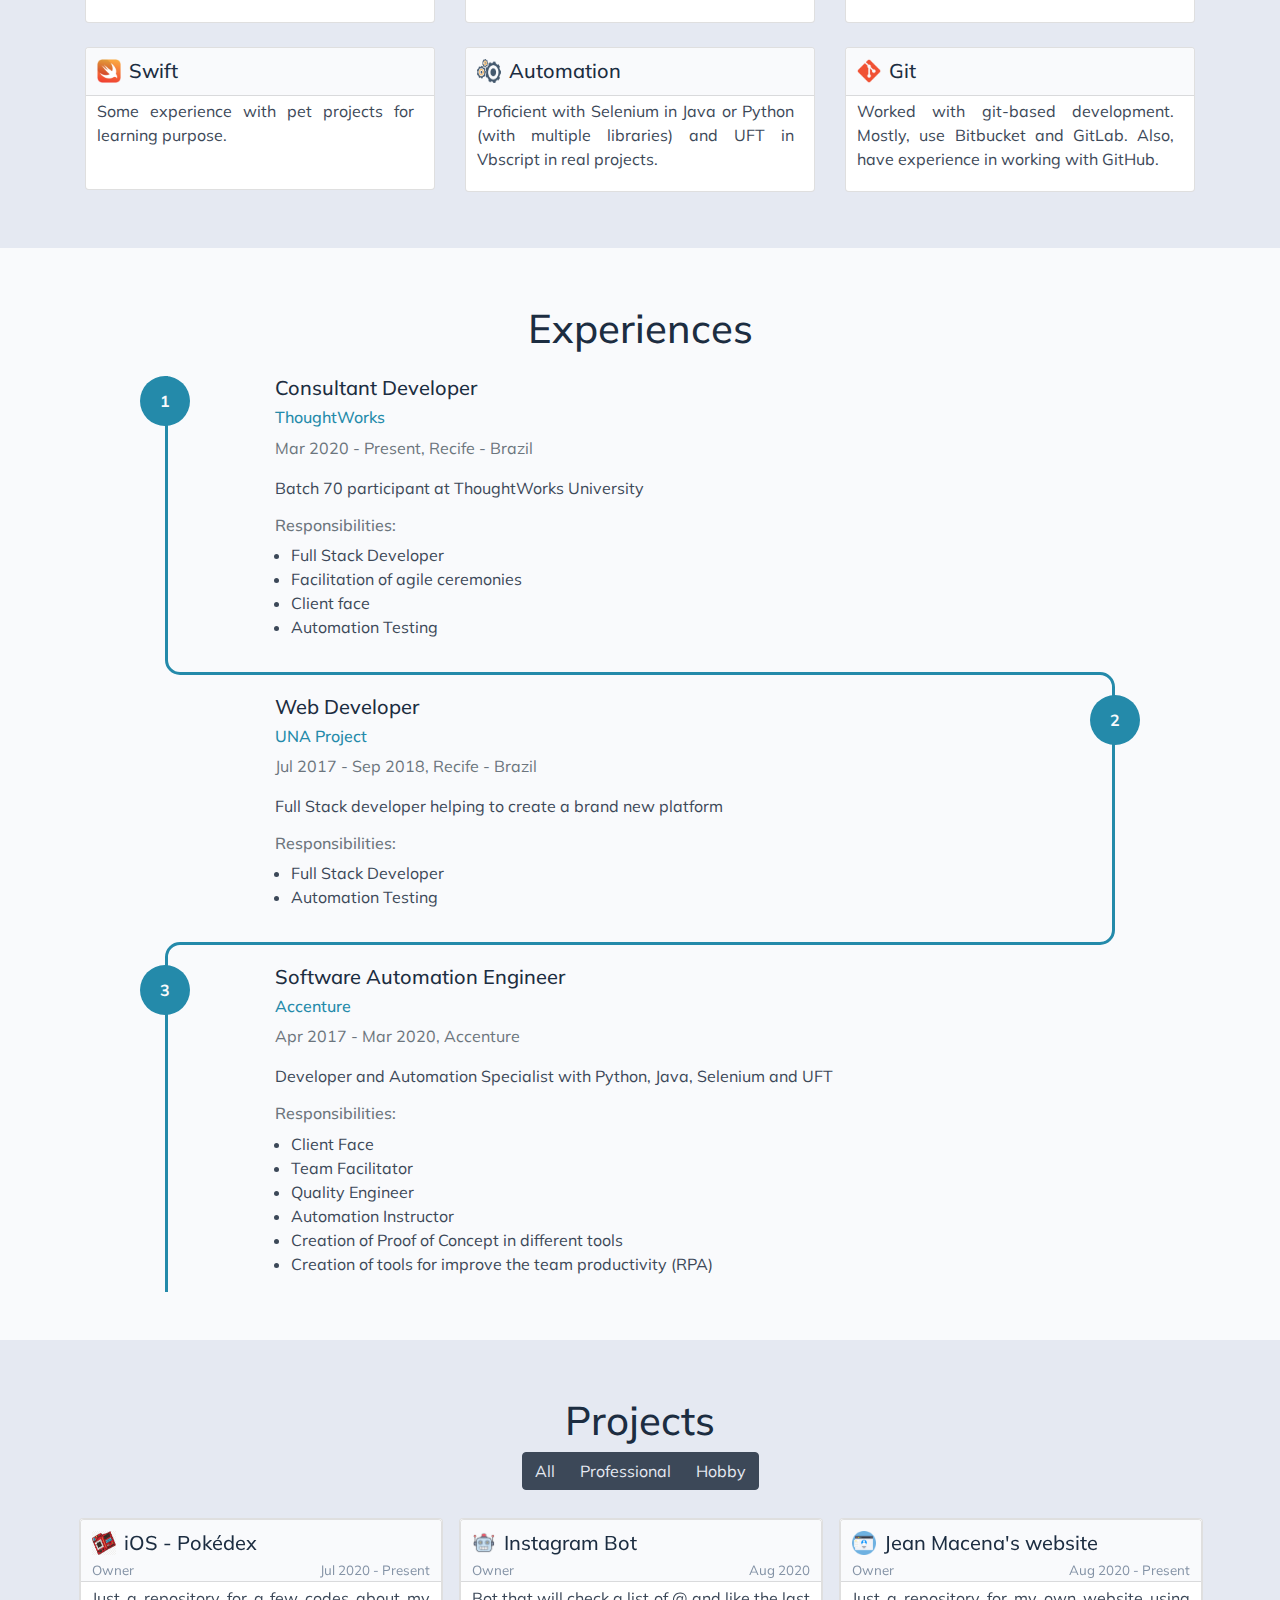
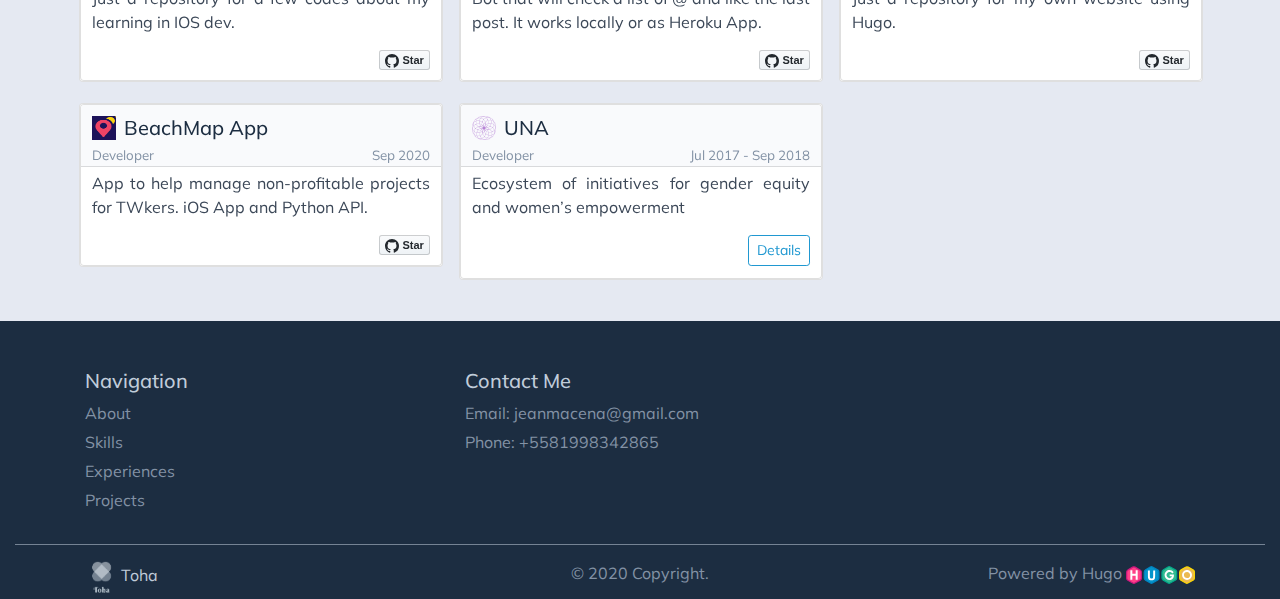
==== commit 4458a131: "rebuilding site Sat Apr  3 10:21:48 -03 2021" ====
--- a/index.html
+++ b/index.html
@@ -160,7 +160,7 @@
       </h5>
       
       <p class="p-1 text-justify">
-        I am a passionate software engineer with experience in Web Development, Automation and now learning mobile iOS.
+        I am a software engineer with experience in development with Java and Python and testing, especially in test automation with UFT and Selenium (Java, Python, and Ruby), and working with distributed teams and autonomously.
       </p>
       <div class="text-container ml-auto">
         <ul class="social-link d-flex">
@@ -507,11 +507,13 @@
     <h6 class="text-muted">Responsibilities:</h6>
     <ul class="justify-content-around">
     
-        <li>Full Stack developer</li>
+        <li>Full Stack Developer</li>
     
         <li>Facilitation of agile ceremonies</li>
     
         <li>Client face</li>
+    
+        <li>Automation Testing</li>
     
     </ul>
 </div>
@@ -555,11 +557,9 @@
     <h6 class="text-muted">Responsibilities:</h6>
     <ul class="justify-content-around">
     
-        <li>Developing functionalities</li>
-    
-        <li>Database management</li>
-    
-        <li>Deploy in production</li>
+        <li>Full Stack Developer</li>
+    
+        <li>Automation Testing</li>
     
     </ul>
 </div>
@@ -621,7 +621,7 @@
     
         <li>Creation of Proof of Concept in different tools</li>
     
-        <li>Creation of tools for improve the team productivity</li>
+        <li>Creation of tools for improve the team productivity (RPA)</li>
     
     </ul>
 </div>
